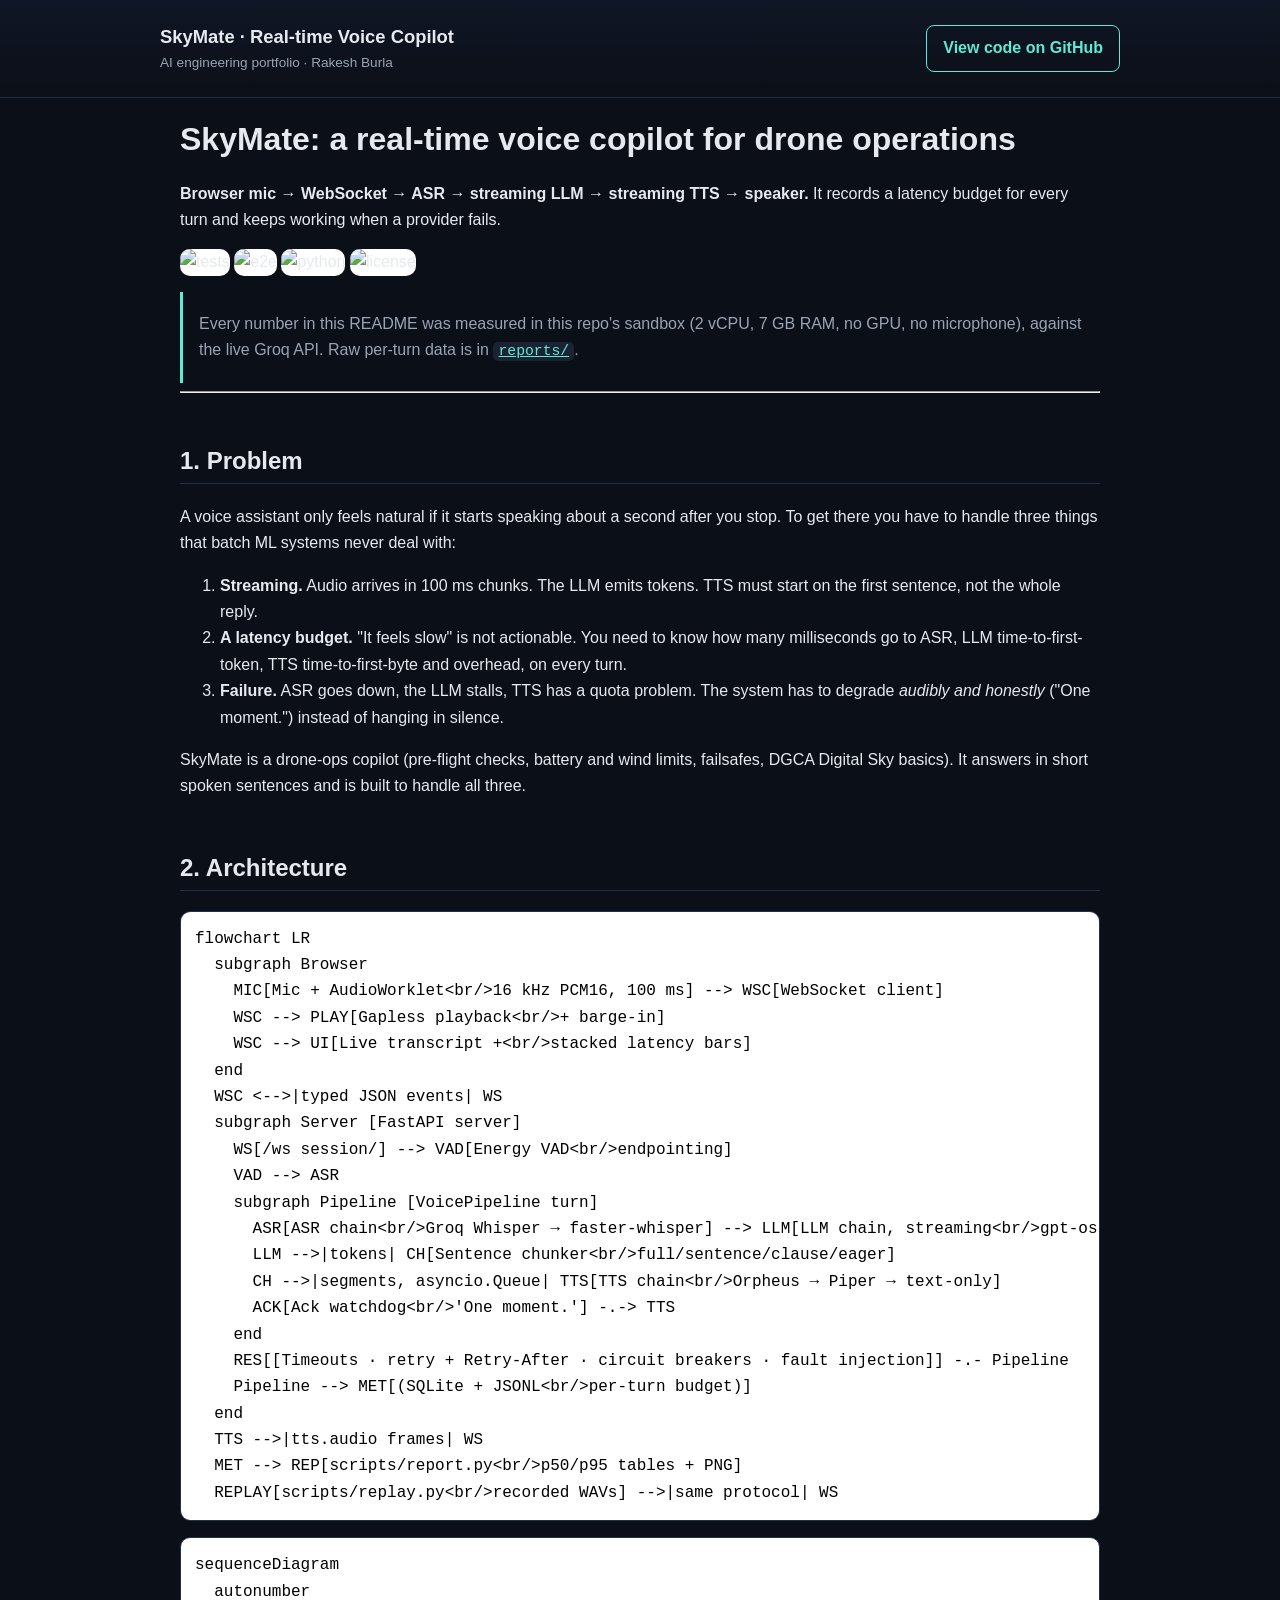
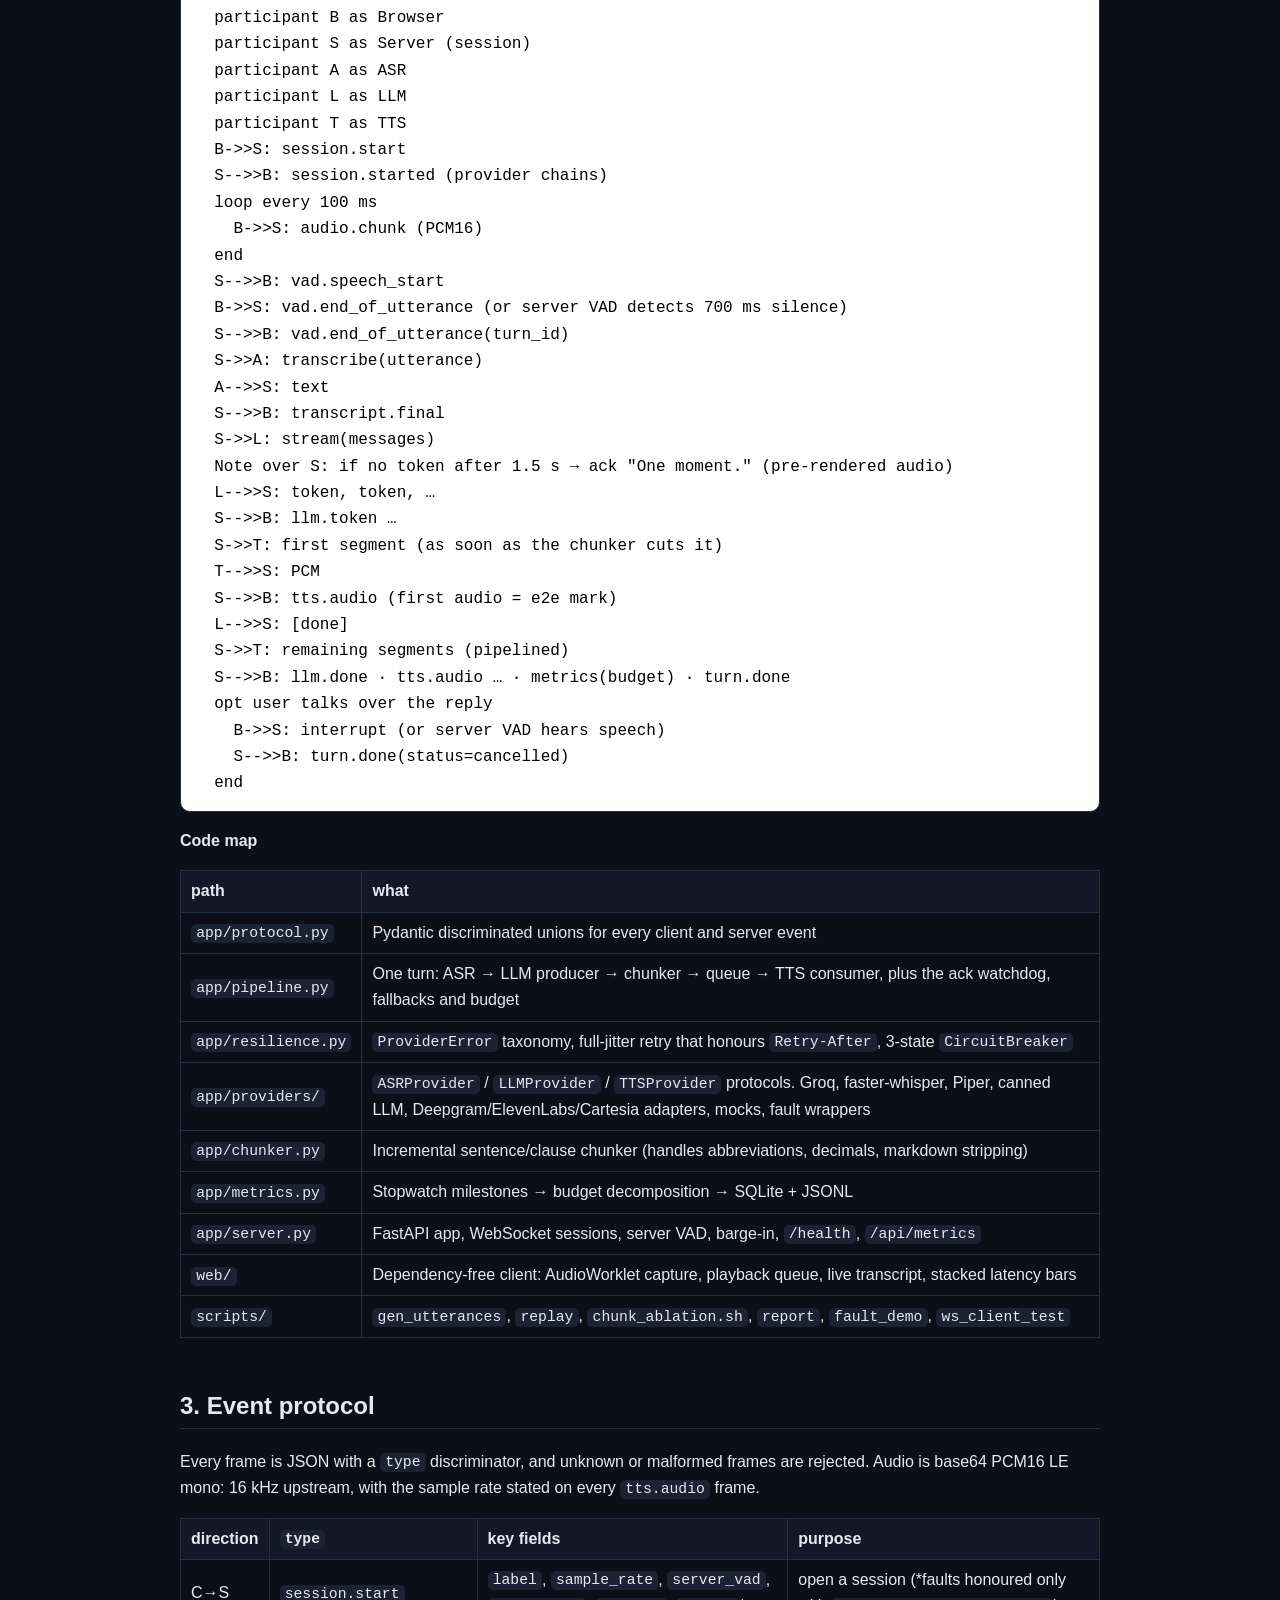
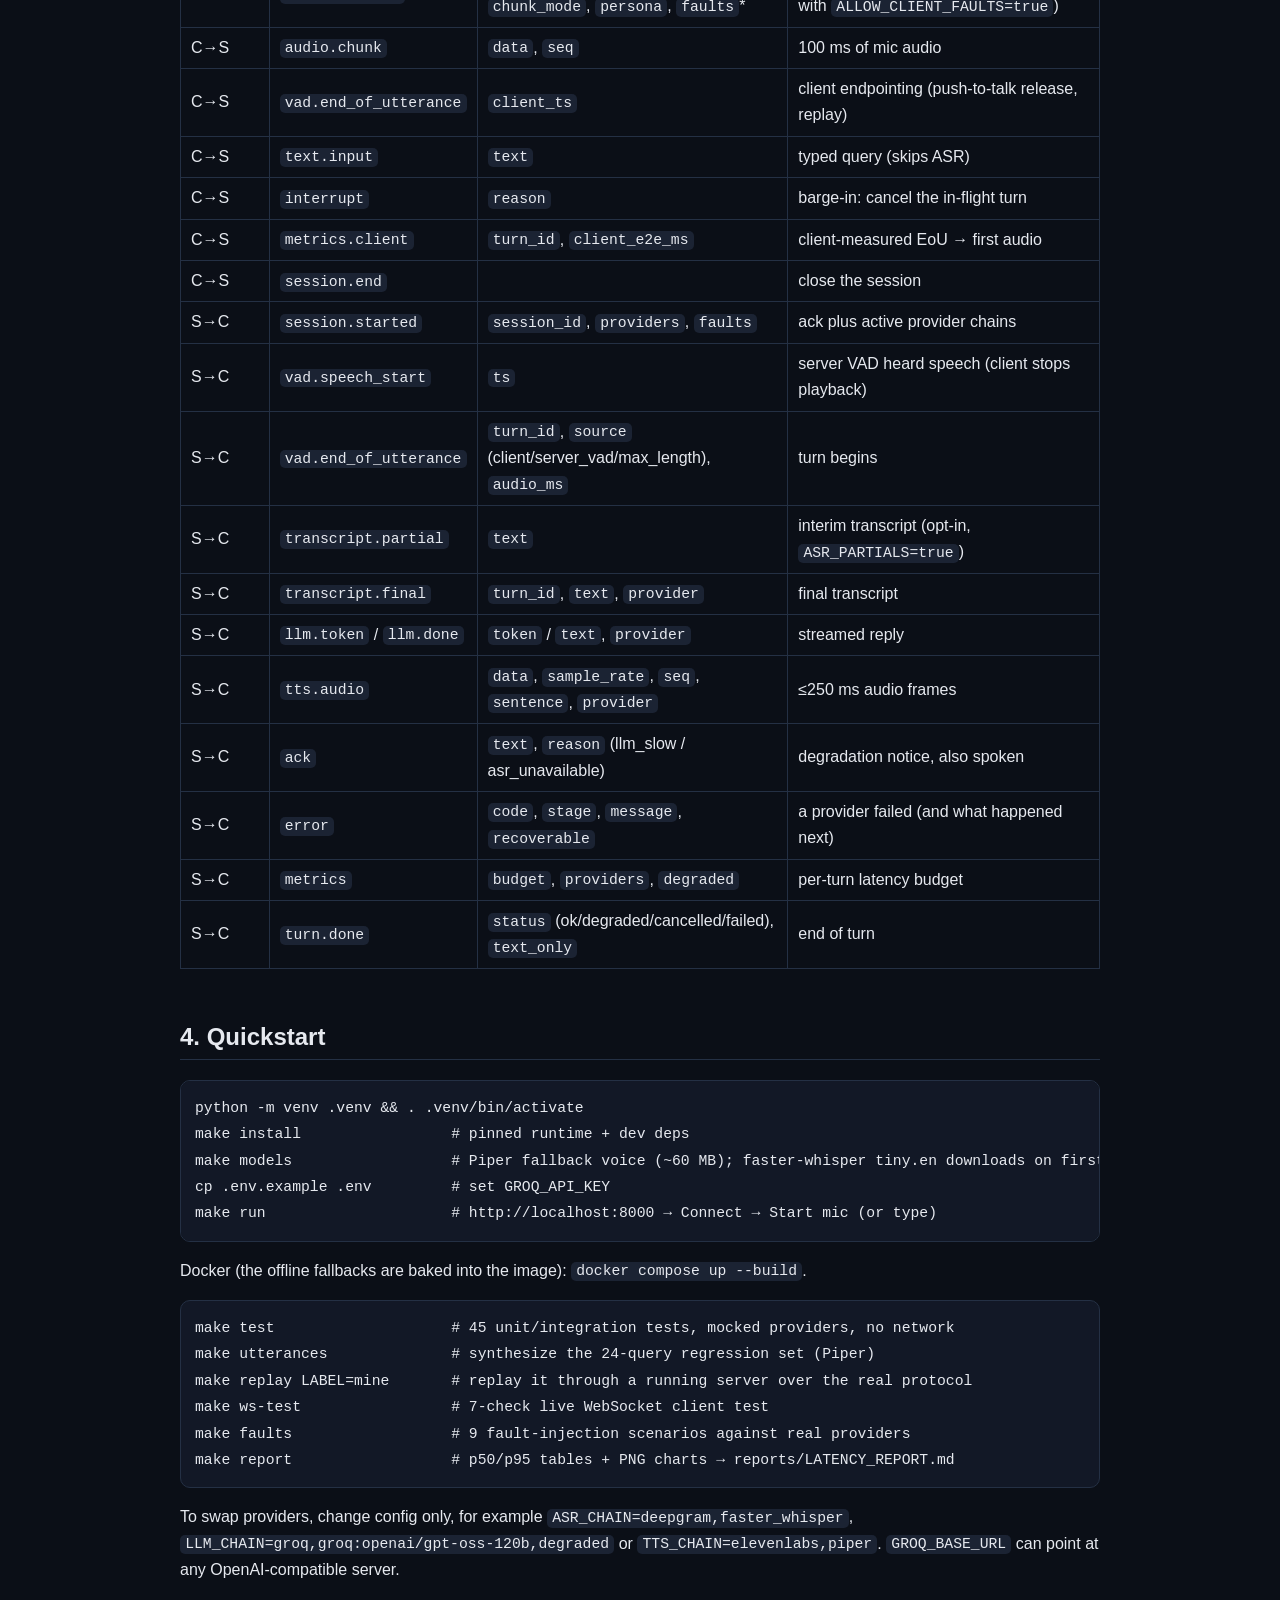
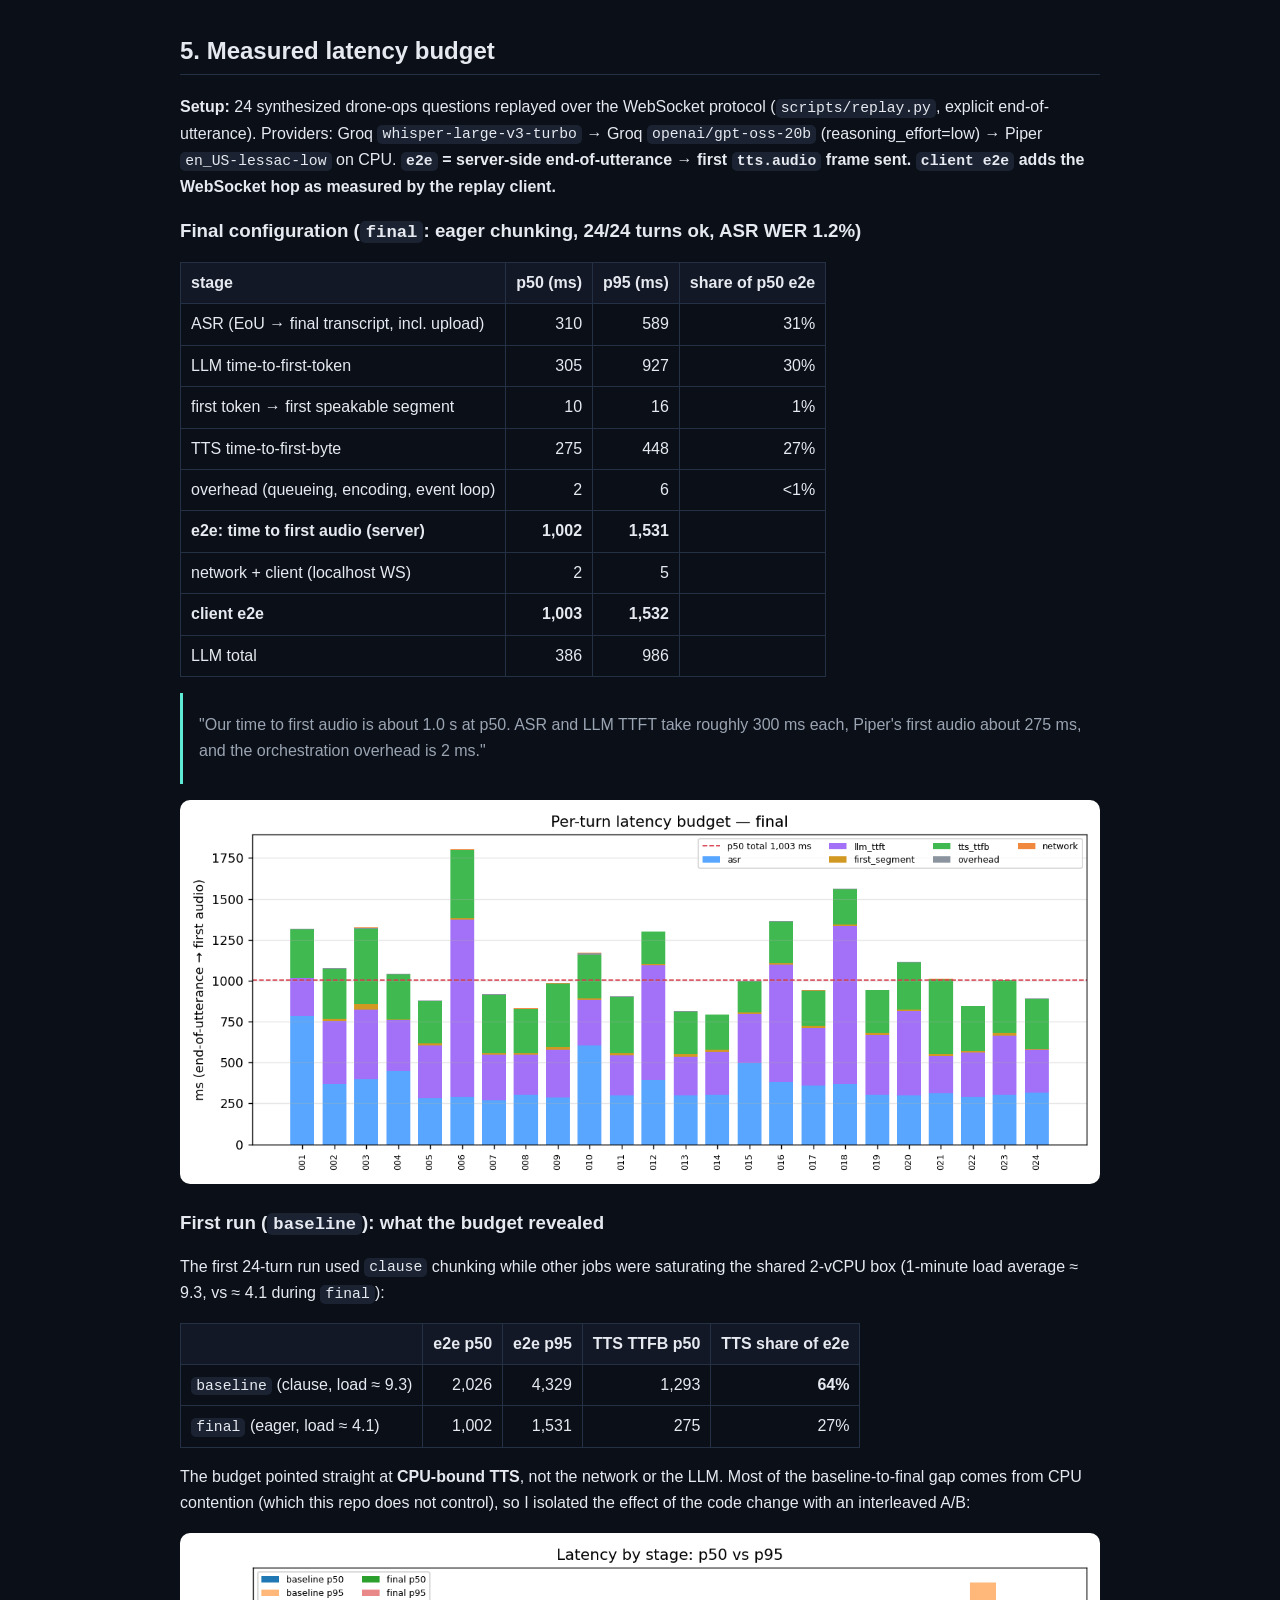
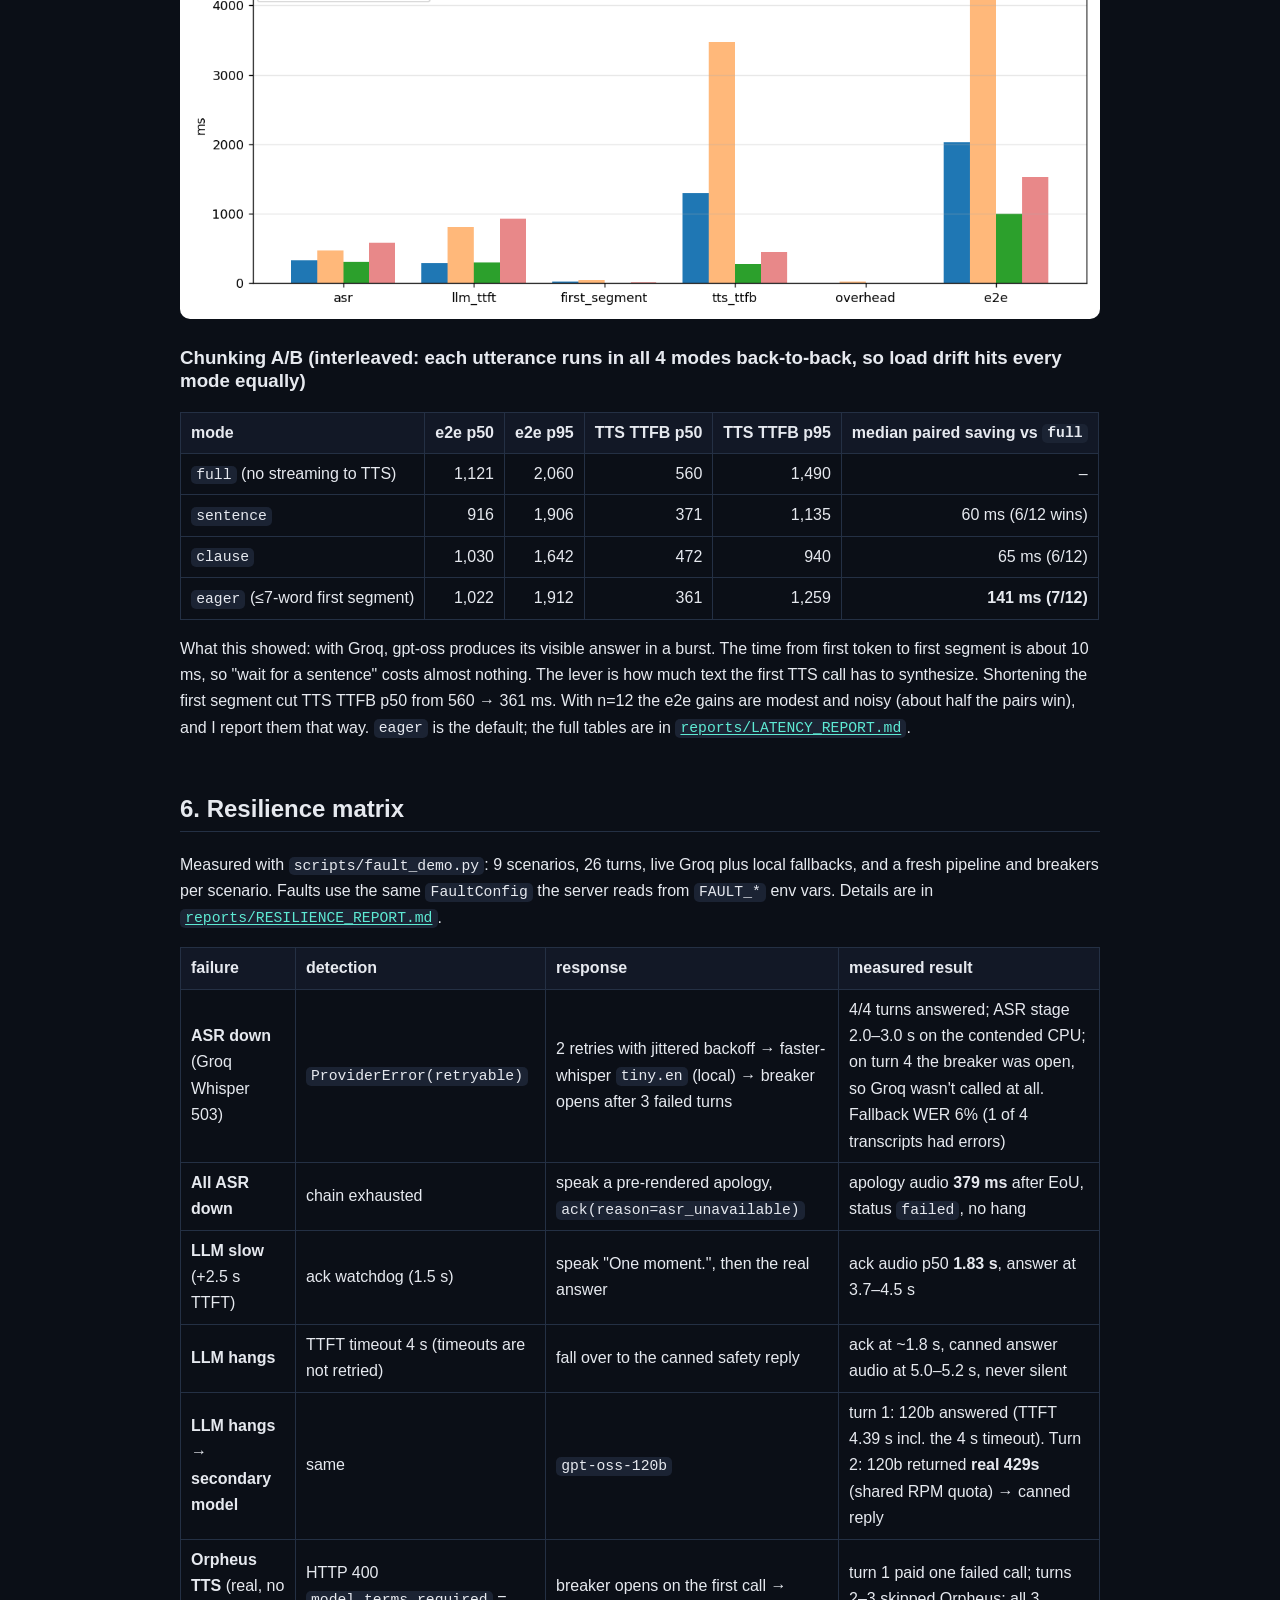
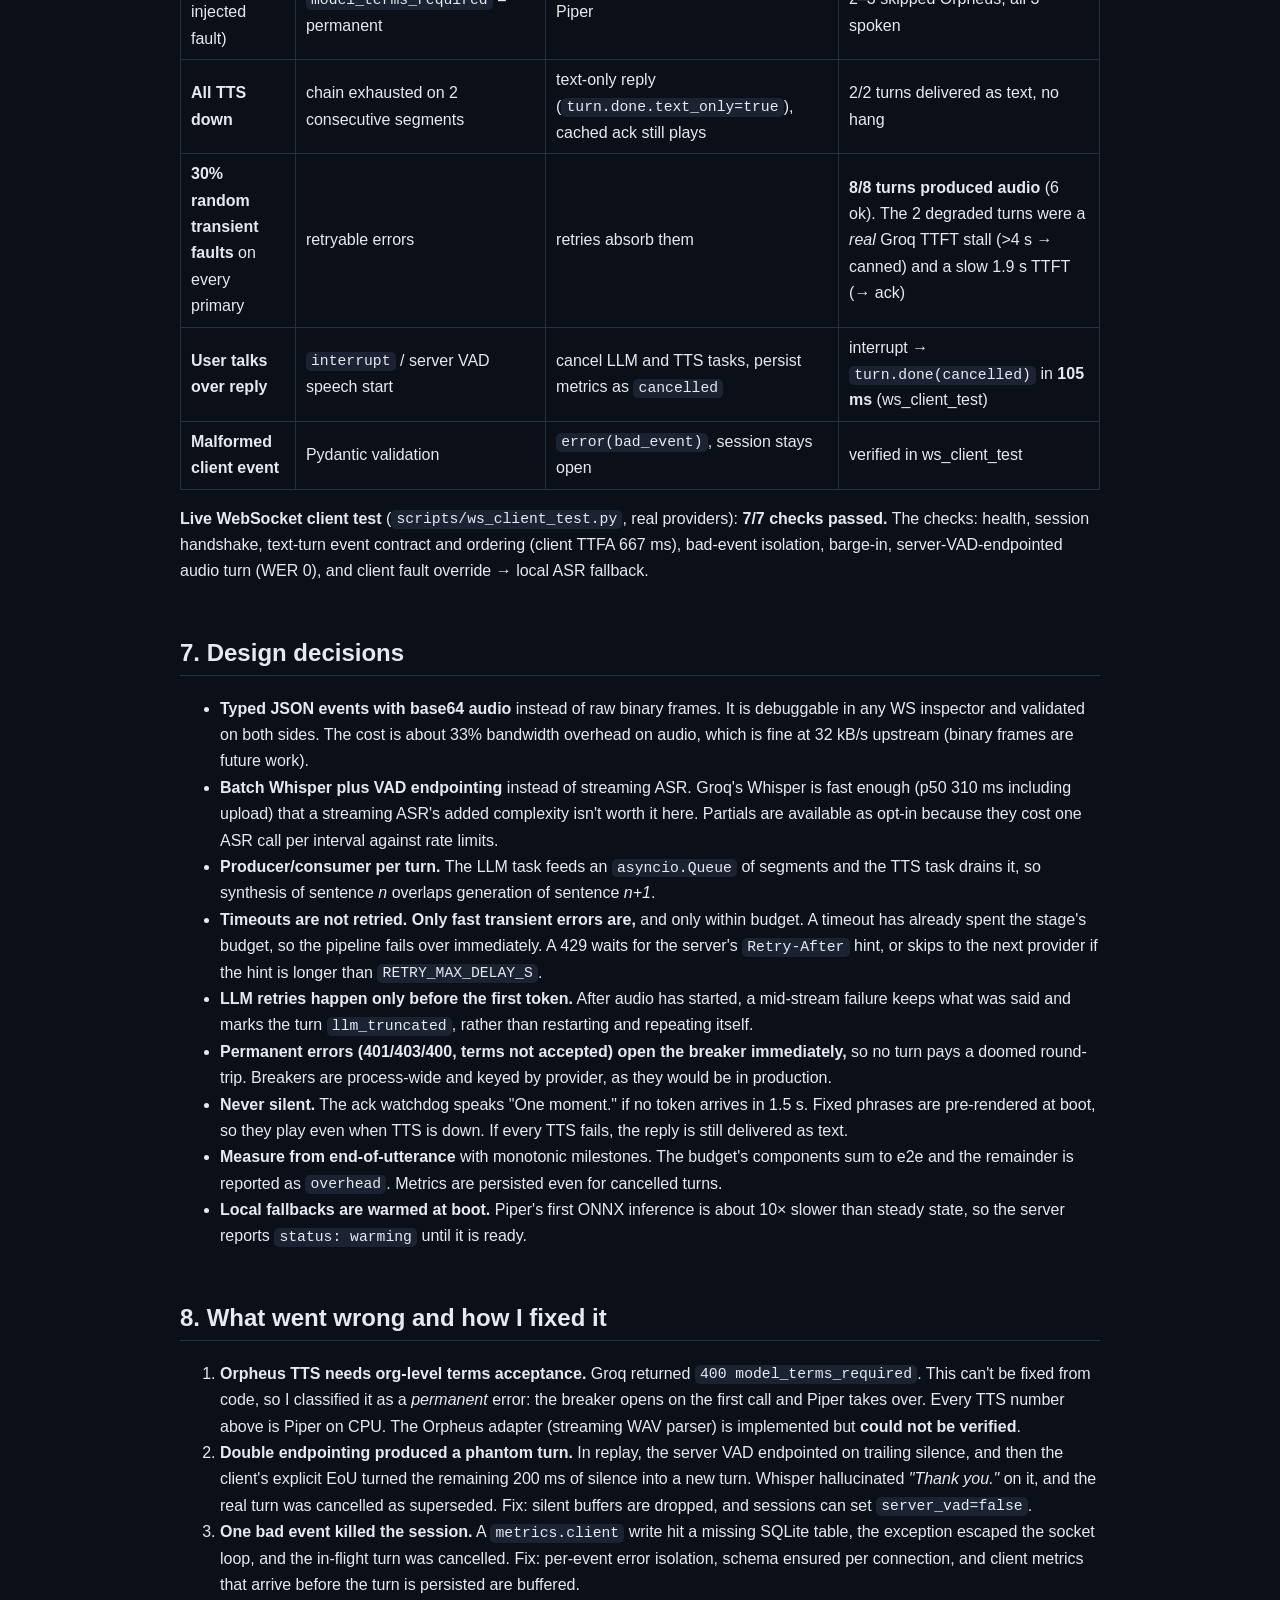
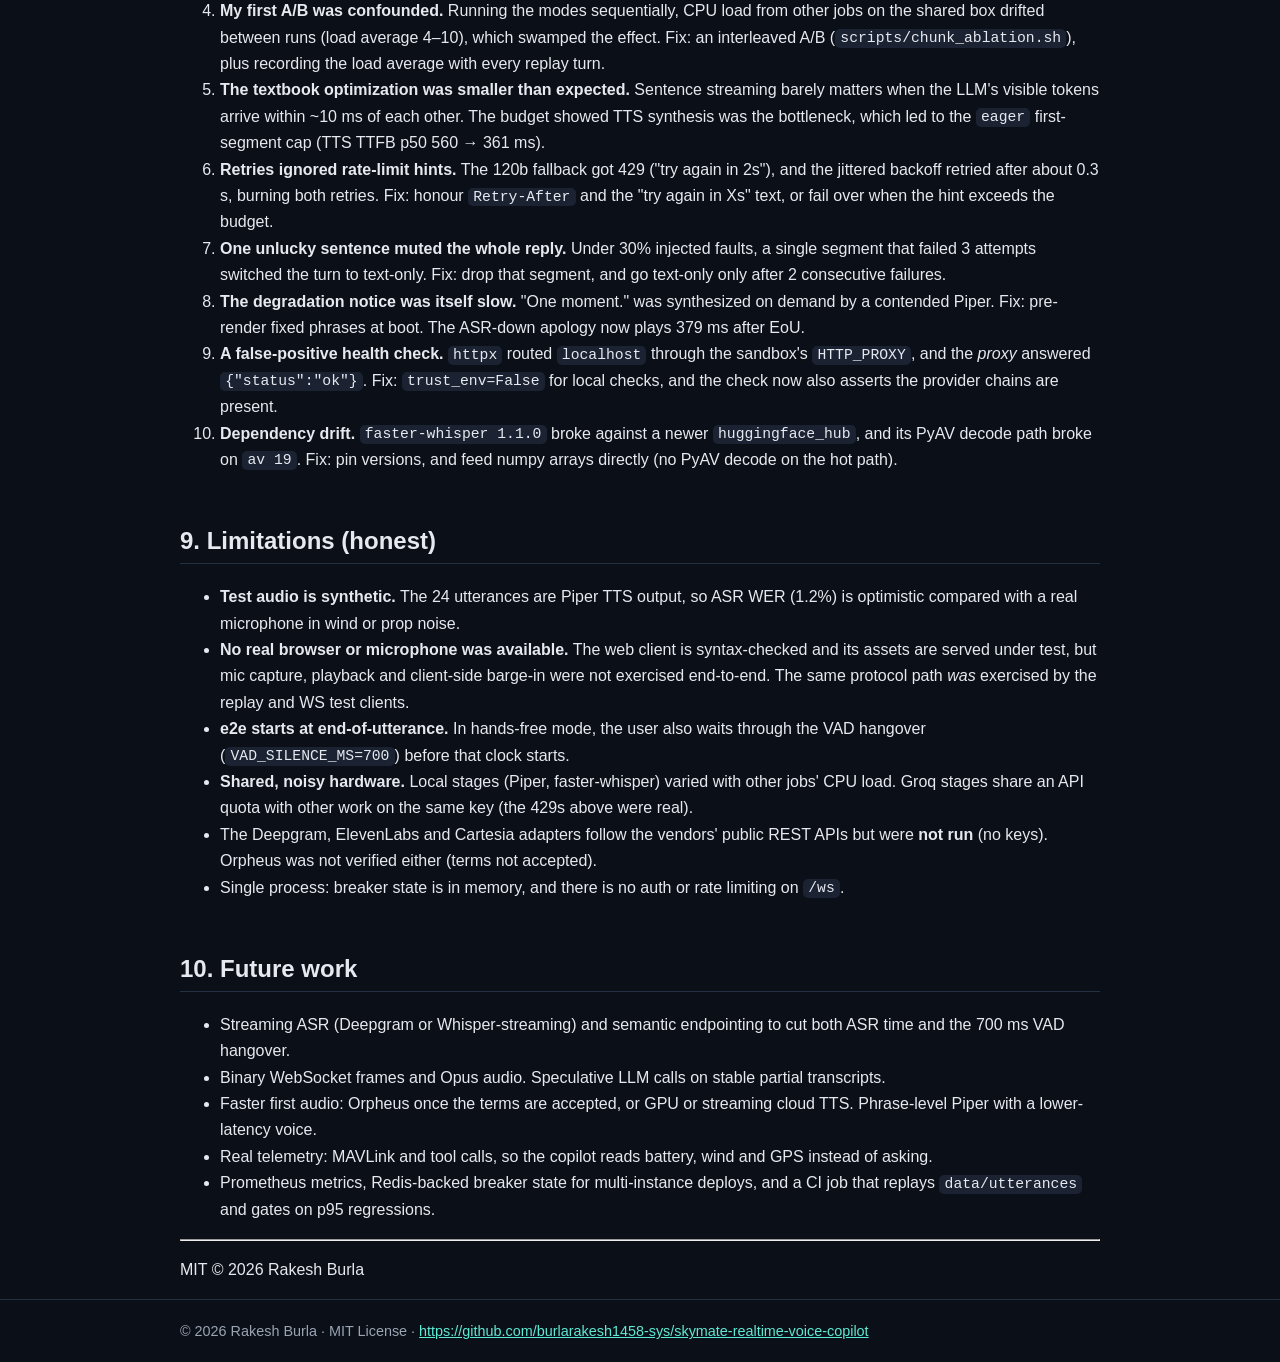
==== index.html @ 214226d9 "Add GitHub Pages project showcase" ====
<!doctype html><html lang="en"><head><meta charset="utf-8">
<meta name="viewport" content="width=device-width,initial-scale=1">
<title>SkyMate · Real-time Voice Copilot · Rakesh Burla</title>
<meta name="description" content="SkyMate · Real-time Voice Copilot — AI engineering portfolio project by Rakesh Burla">
<style>
:root{--bg:#0b0f17;--card:#121826;--fg:#e6e9ef;--mut:#9aa4b2;--acc:#5eead4;--line:#243044}
*{box-sizing:border-box}body{margin:0;background:var(--bg);color:var(--fg);font:16px/1.65 -apple-system,Segoe UI,Inter,Roboto,sans-serif}
header{border-bottom:1px solid var(--line);background:linear-gradient(180deg,#0f1625,#0b0f17)}
.wrap{max-width:960px;margin:0 auto;padding:0 20px}
.top{display:flex;gap:12px;align-items:center;justify-content:space-between;padding:22px 0;flex-wrap:wrap}
.brand{font-weight:700;font-size:1.15rem}.brand small{display:block;color:var(--mut);font-weight:400;font-size:.85rem}
.btn{display:inline-block;padding:9px 16px;border:1px solid var(--acc);color:var(--acc);border-radius:8px;text-decoration:none;font-weight:600}
.btn:hover{background:var(--acc);color:#04201b}
main{padding:28px 0 60px}h1,h2,h3{line-height:1.25}h1{font-size:2rem}h2{margin-top:2.2em;padding-bottom:.3em;border-bottom:1px solid var(--line)}
a{color:var(--acc)}code{background:#1b2333;padding:.1em .35em;border-radius:5px;font-size:.92em}
pre{background:var(--card);border:1px solid var(--line);padding:14px;border-radius:10px;overflow:auto}pre code{background:none;padding:0}
table{border-collapse:collapse;width:100%;display:block;overflow-x:auto;margin:1em 0}th,td{border:1px solid var(--line);padding:7px 10px;text-align:left}th{background:var(--card)}
img{max-width:100%;border-radius:10px;background:#fff}blockquote{border-left:3px solid var(--acc);margin:0;padding:.2em 1em;color:var(--mut)}
pre.mermaid{background:#fff;color:#000}
footer{border-top:1px solid var(--line);color:var(--mut);padding:20px 0;font-size:.9rem}
</style></head><body>
<header><div class="wrap top"><div class="brand">SkyMate · Real-time Voice Copilot<small>AI engineering portfolio · Rakesh Burla</small></div>
<div><a class="btn" href="https://github.com/burlarakesh1458-sys/skymate-realtime-voice-copilot">View code on GitHub</a></div></div></header>
<main class="wrap"><h1 id="skymate-a-real-time-voice-copilot-for-drone-operations">SkyMate:
a real-time voice copilot for drone operations</h1>
<p><strong>Browser mic → WebSocket → ASR → streaming LLM → streaming TTS
→ speaker.</strong> It records a latency budget for every turn and keeps
working when a provider fails.</p>
<p><img
src="https://img.shields.io/badge/pytest-45%20passed-brightgreen"
alt="tests" /> <img
src="https://img.shields.io/badge/p50%20time--to--first--audio-1.0%20s-blue"
alt="e2e" /> <img src="https://img.shields.io/badge/python-3.12-blue"
alt="python" /> <img
src="https://img.shields.io/badge/license-MIT-lightgrey"
alt="license" /></p>
<blockquote>
<p>Every number in this README was measured in this repo's sandbox (2
vCPU, 7 GB RAM, no GPU, no microphone), against the live Groq API. Raw
per-turn data is in <a href="https://github.com/burlarakesh1458-sys/skymate-realtime-voice-copilot/blob/main/reports/"><code>reports/</code></a>.</p>
</blockquote>
<hr />
<h2 id="1-problem">1. Problem</h2>
<p>A voice assistant only feels natural if it starts speaking about a
second after you stop. To get there you have to handle three things that
batch ML systems never deal with:</p>
<ol type="1">
<li><strong>Streaming.</strong> Audio arrives in 100 ms chunks. The LLM
emits tokens. TTS must start on the first sentence, not the whole
reply.</li>
<li><strong>A latency budget.</strong> "It feels slow" is not
actionable. You need to know how many milliseconds go to ASR, LLM
time-to-first-token, TTS time-to-first-byte and overhead, on every
turn.</li>
<li><strong>Failure.</strong> ASR goes down, the LLM stalls, TTS has a
quota problem. The system has to degrade <em>audibly and honestly</em>
("One moment.") instead of hanging in silence.</li>
</ol>
<p>SkyMate is a drone-ops copilot (pre-flight checks, battery and wind
limits, failsafes, DGCA Digital Sky basics). It answers in short spoken
sentences and is built to handle all three.</p>
<h2 id="2-architecture">2. Architecture</h2>
<pre class="mermaid">flowchart LR
  subgraph Browser
    MIC[Mic + AudioWorklet&lt;br/&gt;16 kHz PCM16, 100 ms] --&gt; WSC[WebSocket client]
    WSC --&gt; PLAY[Gapless playback&lt;br/&gt;+ barge-in]
    WSC --&gt; UI[Live transcript +&lt;br/&gt;stacked latency bars]
  end
  WSC &lt;--&gt;|typed JSON events| WS
  subgraph Server [FastAPI server]
    WS[/ws session/] --&gt; VAD[Energy VAD&lt;br/&gt;endpointing]
    VAD --&gt; ASR
    subgraph Pipeline [VoicePipeline turn]
      ASR[ASR chain&lt;br/&gt;Groq Whisper → faster-whisper] --&gt; LLM[LLM chain, streaming&lt;br/&gt;gpt-oss-20b → 120b → canned]
      LLM --&gt;|tokens| CH[Sentence chunker&lt;br/&gt;full/sentence/clause/eager]
      CH --&gt;|segments, asyncio.Queue| TTS[TTS chain&lt;br/&gt;Orpheus → Piper → text-only]
      ACK[Ack watchdog&lt;br/&gt;&#39;One moment.&#39;] -.-&gt; TTS
    end
    RES[[Timeouts · retry + Retry-After · circuit breakers · fault injection]] -.- Pipeline
    Pipeline --&gt; MET[(SQLite + JSONL&lt;br/&gt;per-turn budget)]
  end
  TTS --&gt;|tts.audio frames| WS
  MET --&gt; REP[scripts/report.py&lt;br/&gt;p50/p95 tables + PNG]
  REPLAY[scripts/replay.py&lt;br/&gt;recorded WAVs] --&gt;|same protocol| WS</pre>
<pre class="mermaid">sequenceDiagram
  autonumber
  participant B as Browser
  participant S as Server (session)
  participant A as ASR
  participant L as LLM
  participant T as TTS
  B-&gt;&gt;S: session.start
  S--&gt;&gt;B: session.started (provider chains)
  loop every 100 ms
    B-&gt;&gt;S: audio.chunk (PCM16)
  end
  S--&gt;&gt;B: vad.speech_start
  B-&gt;&gt;S: vad.end_of_utterance (or server VAD detects 700 ms silence)
  S--&gt;&gt;B: vad.end_of_utterance(turn_id)
  S-&gt;&gt;A: transcribe(utterance)
  A--&gt;&gt;S: text
  S--&gt;&gt;B: transcript.final
  S-&gt;&gt;L: stream(messages)
  Note over S: if no token after 1.5 s → ack &quot;One moment.&quot; (pre-rendered audio)
  L--&gt;&gt;S: token, token, …
  S--&gt;&gt;B: llm.token …
  S-&gt;&gt;T: first segment (as soon as the chunker cuts it)
  T--&gt;&gt;S: PCM
  S--&gt;&gt;B: tts.audio (first audio = e2e mark)
  L--&gt;&gt;S: [done]
  S-&gt;&gt;T: remaining segments (pipelined)
  S--&gt;&gt;B: llm.done · tts.audio … · metrics(budget) · turn.done
  opt user talks over the reply
    B-&gt;&gt;S: interrupt (or server VAD hears speech)
    S--&gt;&gt;B: turn.done(status=cancelled)
  end</pre>
<p><strong>Code map</strong></p>
<table>
<thead>
<tr class="header">
<th>path</th>
<th>what</th>
</tr>
</thead>
<tbody>
<tr class="odd">
<td><code>app/protocol.py</code></td>
<td>Pydantic discriminated unions for every client and server event</td>
</tr>
<tr class="even">
<td><code>app/pipeline.py</code></td>
<td>One turn: ASR → LLM producer → chunker → queue → TTS consumer, plus
the ack watchdog, fallbacks and budget</td>
</tr>
<tr class="odd">
<td><code>app/resilience.py</code></td>
<td><code>ProviderError</code> taxonomy, full-jitter retry that honours
<code>Retry-After</code>, 3-state <code>CircuitBreaker</code></td>
</tr>
<tr class="even">
<td><code>app/providers/</code></td>
<td><code>ASRProvider</code> / <code>LLMProvider</code> /
<code>TTSProvider</code> protocols. Groq, faster-whisper, Piper, canned
LLM, Deepgram/ElevenLabs/Cartesia adapters, mocks, fault wrappers</td>
</tr>
<tr class="odd">
<td><code>app/chunker.py</code></td>
<td>Incremental sentence/clause chunker (handles abbreviations,
decimals, markdown stripping)</td>
</tr>
<tr class="even">
<td><code>app/metrics.py</code></td>
<td>Stopwatch milestones → budget decomposition → SQLite + JSONL</td>
</tr>
<tr class="odd">
<td><code>app/server.py</code></td>
<td>FastAPI app, WebSocket sessions, server VAD, barge-in,
<code>/health</code>, <code>/api/metrics</code></td>
</tr>
<tr class="even">
<td><code>web/</code></td>
<td>Dependency-free client: AudioWorklet capture, playback queue, live
transcript, stacked latency bars</td>
</tr>
<tr class="odd">
<td><code>scripts/</code></td>
<td><code>gen_utterances</code>, <code>replay</code>,
<code>chunk_ablation.sh</code>, <code>report</code>,
<code>fault_demo</code>, <code>ws_client_test</code></td>
</tr>
</tbody>
</table>
<h2 id="3-event-protocol">3. Event protocol</h2>
<p>Every frame is JSON with a <code>type</code> discriminator, and
unknown or malformed frames are rejected. Audio is base64 PCM16 LE mono:
16 kHz upstream, with the sample rate stated on every
<code>tts.audio</code> frame.</p>
<table>
<thead>
<tr class="header">
<th>direction</th>
<th><code>type</code></th>
<th>key fields</th>
<th>purpose</th>
</tr>
</thead>
<tbody>
<tr class="odd">
<td>C→S</td>
<td><code>session.start</code></td>
<td><code>label</code>, <code>sample_rate</code>,
<code>server_vad</code>, <code>chunk_mode</code>, <code>persona</code>,
<code>faults</code>*</td>
<td>open a session (*faults honoured only with
<code>ALLOW_CLIENT_FAULTS=true</code>)</td>
</tr>
<tr class="even">
<td>C→S</td>
<td><code>audio.chunk</code></td>
<td><code>data</code>, <code>seq</code></td>
<td>100 ms of mic audio</td>
</tr>
<tr class="odd">
<td>C→S</td>
<td><code>vad.end_of_utterance</code></td>
<td><code>client_ts</code></td>
<td>client endpointing (push-to-talk release, replay)</td>
</tr>
<tr class="even">
<td>C→S</td>
<td><code>text.input</code></td>
<td><code>text</code></td>
<td>typed query (skips ASR)</td>
</tr>
<tr class="odd">
<td>C→S</td>
<td><code>interrupt</code></td>
<td><code>reason</code></td>
<td>barge-in: cancel the in-flight turn</td>
</tr>
<tr class="even">
<td>C→S</td>
<td><code>metrics.client</code></td>
<td><code>turn_id</code>, <code>client_e2e_ms</code></td>
<td>client-measured EoU → first audio</td>
</tr>
<tr class="odd">
<td>C→S</td>
<td><code>session.end</code></td>
<td></td>
<td>close the session</td>
</tr>
<tr class="even">
<td>S→C</td>
<td><code>session.started</code></td>
<td><code>session_id</code>, <code>providers</code>,
<code>faults</code></td>
<td>ack plus active provider chains</td>
</tr>
<tr class="odd">
<td>S→C</td>
<td><code>vad.speech_start</code></td>
<td><code>ts</code></td>
<td>server VAD heard speech (client stops playback)</td>
</tr>
<tr class="even">
<td>S→C</td>
<td><code>vad.end_of_utterance</code></td>
<td><code>turn_id</code>, <code>source</code>
(client/server_vad/max_length), <code>audio_ms</code></td>
<td>turn begins</td>
</tr>
<tr class="odd">
<td>S→C</td>
<td><code>transcript.partial</code></td>
<td><code>text</code></td>
<td>interim transcript (opt-in, <code>ASR_PARTIALS=true</code>)</td>
</tr>
<tr class="even">
<td>S→C</td>
<td><code>transcript.final</code></td>
<td><code>turn_id</code>, <code>text</code>, <code>provider</code></td>
<td>final transcript</td>
</tr>
<tr class="odd">
<td>S→C</td>
<td><code>llm.token</code> / <code>llm.done</code></td>
<td><code>token</code> / <code>text</code>, <code>provider</code></td>
<td>streamed reply</td>
</tr>
<tr class="even">
<td>S→C</td>
<td><code>tts.audio</code></td>
<td><code>data</code>, <code>sample_rate</code>, <code>seq</code>,
<code>sentence</code>, <code>provider</code></td>
<td>≤250 ms audio frames</td>
</tr>
<tr class="odd">
<td>S→C</td>
<td><code>ack</code></td>
<td><code>text</code>, <code>reason</code> (llm_slow /
asr_unavailable)</td>
<td>degradation notice, also spoken</td>
</tr>
<tr class="even">
<td>S→C</td>
<td><code>error</code></td>
<td><code>code</code>, <code>stage</code>, <code>message</code>,
<code>recoverable</code></td>
<td>a provider failed (and what happened next)</td>
</tr>
<tr class="odd">
<td>S→C</td>
<td><code>metrics</code></td>
<td><code>budget</code>, <code>providers</code>,
<code>degraded</code></td>
<td>per-turn latency budget</td>
</tr>
<tr class="even">
<td>S→C</td>
<td><code>turn.done</code></td>
<td><code>status</code> (ok/degraded/cancelled/failed),
<code>text_only</code></td>
<td>end of turn</td>
</tr>
</tbody>
</table>
<h2 id="4-quickstart">4. Quickstart</h2>
<div class="sourceCode" id="cb3"><pre
class="sourceCode bash"><code class="sourceCode bash"><span id="cb3-1"><a href="#cb3-1" aria-hidden="true" tabindex="-1"></a><span class="ex">python</span> <span class="at">-m</span> venv .venv <span class="kw">&amp;&amp;</span> <span class="bu">.</span> .venv/bin/activate</span>
<span id="cb3-2"><a href="#cb3-2" aria-hidden="true" tabindex="-1"></a><span class="fu">make</span> install                 <span class="co"># pinned runtime + dev deps</span></span>
<span id="cb3-3"><a href="#cb3-3" aria-hidden="true" tabindex="-1"></a><span class="fu">make</span> models                  <span class="co"># Piper fallback voice (~60 MB); faster-whisper tiny.en downloads on first use</span></span>
<span id="cb3-4"><a href="#cb3-4" aria-hidden="true" tabindex="-1"></a><span class="fu">cp</span> .env.example .env         <span class="co"># set GROQ_API_KEY</span></span>
<span id="cb3-5"><a href="#cb3-5" aria-hidden="true" tabindex="-1"></a><span class="fu">make</span> run                     <span class="co"># http://localhost:8000 → Connect → Start mic (or type)</span></span></code></pre></div>
<p>Docker (the offline fallbacks are baked into the image):
<code>docker compose up --build</code>.</p>
<div class="sourceCode" id="cb4"><pre
class="sourceCode bash"><code class="sourceCode bash"><span id="cb4-1"><a href="#cb4-1" aria-hidden="true" tabindex="-1"></a><span class="fu">make</span> test                    <span class="co"># 45 unit/integration tests, mocked providers, no network</span></span>
<span id="cb4-2"><a href="#cb4-2" aria-hidden="true" tabindex="-1"></a><span class="fu">make</span> utterances              <span class="co"># synthesize the 24-query regression set (Piper)</span></span>
<span id="cb4-3"><a href="#cb4-3" aria-hidden="true" tabindex="-1"></a><span class="fu">make</span> replay LABEL=mine       <span class="co"># replay it through a running server over the real protocol</span></span>
<span id="cb4-4"><a href="#cb4-4" aria-hidden="true" tabindex="-1"></a><span class="fu">make</span> ws-test                 <span class="co"># 7-check live WebSocket client test</span></span>
<span id="cb4-5"><a href="#cb4-5" aria-hidden="true" tabindex="-1"></a><span class="fu">make</span> faults                  <span class="co"># 9 fault-injection scenarios against real providers</span></span>
<span id="cb4-6"><a href="#cb4-6" aria-hidden="true" tabindex="-1"></a><span class="fu">make</span> report                  <span class="co"># p50/p95 tables + PNG charts → reports/LATENCY_REPORT.md</span></span></code></pre></div>
<p>To swap providers, change config only, for example
<code>ASR_CHAIN=deepgram,faster_whisper</code>,
<code>LLM_CHAIN=groq,groq:openai/gpt-oss-120b,degraded</code> or
<code>TTS_CHAIN=elevenlabs,piper</code>. <code>GROQ_BASE_URL</code> can
point at any OpenAI-compatible server.</p>
<h2 id="5-measured-latency-budget">5. Measured latency budget</h2>
<p><strong>Setup:</strong> 24 synthesized drone-ops questions replayed
over the WebSocket protocol (<code>scripts/replay.py</code>, explicit
end-of-utterance). Providers: Groq <code>whisper-large-v3-turbo</code> →
Groq <code>openai/gpt-oss-20b</code> (reasoning_effort=low) → Piper
<code>en_US-lessac-low</code> on CPU. <strong><code>e2e</code> =
server-side end-of-utterance → first <code>tts.audio</code> frame sent.
<code>client e2e</code> adds the WebSocket hop as measured by the replay
client.</strong></p>
<h3
id="final-configuration-final-eager-chunking-2424-turns-ok-asr-wer-12">Final
configuration (<code>final</code>: eager chunking, 24/24 turns ok, ASR
WER 1.2%)</h3>
<table>
<thead>
<tr class="header">
<th>stage</th>
<th style="text-align: right;">p50 (ms)</th>
<th style="text-align: right;">p95 (ms)</th>
<th style="text-align: right;">share of p50 e2e</th>
</tr>
</thead>
<tbody>
<tr class="odd">
<td>ASR (EoU → final transcript, incl. upload)</td>
<td style="text-align: right;">310</td>
<td style="text-align: right;">589</td>
<td style="text-align: right;">31%</td>
</tr>
<tr class="even">
<td>LLM time-to-first-token</td>
<td style="text-align: right;">305</td>
<td style="text-align: right;">927</td>
<td style="text-align: right;">30%</td>
</tr>
<tr class="odd">
<td>first token → first speakable segment</td>
<td style="text-align: right;">10</td>
<td style="text-align: right;">16</td>
<td style="text-align: right;">1%</td>
</tr>
<tr class="even">
<td>TTS time-to-first-byte</td>
<td style="text-align: right;">275</td>
<td style="text-align: right;">448</td>
<td style="text-align: right;">27%</td>
</tr>
<tr class="odd">
<td>overhead (queueing, encoding, event loop)</td>
<td style="text-align: right;">2</td>
<td style="text-align: right;">6</td>
<td style="text-align: right;">&lt;1%</td>
</tr>
<tr class="even">
<td><strong>e2e: time to first audio (server)</strong></td>
<td style="text-align: right;"><strong>1,002</strong></td>
<td style="text-align: right;"><strong>1,531</strong></td>
<td style="text-align: right;"></td>
</tr>
<tr class="odd">
<td>network + client (localhost WS)</td>
<td style="text-align: right;">2</td>
<td style="text-align: right;">5</td>
<td style="text-align: right;"></td>
</tr>
<tr class="even">
<td><strong>client e2e</strong></td>
<td style="text-align: right;"><strong>1,003</strong></td>
<td style="text-align: right;"><strong>1,532</strong></td>
<td style="text-align: right;"></td>
</tr>
<tr class="odd">
<td>LLM total</td>
<td style="text-align: right;">386</td>
<td style="text-align: right;">986</td>
<td style="text-align: right;"></td>
</tr>
</tbody>
</table>
<blockquote>
<p>"Our time to first audio is about 1.0 s at p50. ASR and LLM TTFT take
roughly 300 ms each, Piper's first audio about 275 ms, and the
orchestration overhead is 2 ms."</p>
</blockquote>
<p><img src="reports/latency_stacked_final.png"
alt="per-turn budget" /></p>
<h3 id="first-run-baseline-what-the-budget-revealed">First run
(<code>baseline</code>): what the budget revealed</h3>
<p>The first 24-turn run used <code>clause</code> chunking while other
jobs were saturating the shared 2-vCPU box (1-minute load average ≈ 9.3,
vs ≈ 4.1 during <code>final</code>):</p>
<table>
<thead>
<tr class="header">
<th></th>
<th style="text-align: right;">e2e p50</th>
<th style="text-align: right;">e2e p95</th>
<th style="text-align: right;">TTS TTFB p50</th>
<th style="text-align: right;">TTS share of e2e</th>
</tr>
</thead>
<tbody>
<tr class="odd">
<td><code>baseline</code> (clause, load ≈ 9.3)</td>
<td style="text-align: right;">2,026</td>
<td style="text-align: right;">4,329</td>
<td style="text-align: right;">1,293</td>
<td style="text-align: right;"><strong>64%</strong></td>
</tr>
<tr class="even">
<td><code>final</code> (eager, load ≈ 4.1)</td>
<td style="text-align: right;">1,002</td>
<td style="text-align: right;">1,531</td>
<td style="text-align: right;">275</td>
<td style="text-align: right;">27%</td>
</tr>
</tbody>
</table>
<p>The budget pointed straight at <strong>CPU-bound TTS</strong>, not
the network or the LLM. Most of the baseline-to-final gap comes from CPU
contention (which this repo does not control), so I isolated the effect
of the code change with an interleaved A/B:</p>
<p><img src="reports/latency_p50_p95.png" alt="p50 vs p95" /></p>
<h3
id="chunking-ab-interleaved-each-utterance-runs-in-all-4-modes-back-to-back-so-load-drift-hits-every-mode-equally">Chunking
A/B (interleaved: each utterance runs in all 4 modes back-to-back, so
load drift hits every mode equally)</h3>
<table>
<thead>
<tr class="header">
<th>mode</th>
<th style="text-align: right;">e2e p50</th>
<th style="text-align: right;">e2e p95</th>
<th style="text-align: right;">TTS TTFB p50</th>
<th style="text-align: right;">TTS TTFB p95</th>
<th style="text-align: right;">median paired saving vs
<code>full</code></th>
</tr>
</thead>
<tbody>
<tr class="odd">
<td><code>full</code> (no streaming to TTS)</td>
<td style="text-align: right;">1,121</td>
<td style="text-align: right;">2,060</td>
<td style="text-align: right;">560</td>
<td style="text-align: right;">1,490</td>
<td style="text-align: right;">–</td>
</tr>
<tr class="even">
<td><code>sentence</code></td>
<td style="text-align: right;">916</td>
<td style="text-align: right;">1,906</td>
<td style="text-align: right;">371</td>
<td style="text-align: right;">1,135</td>
<td style="text-align: right;">60 ms (6/12 wins)</td>
</tr>
<tr class="odd">
<td><code>clause</code></td>
<td style="text-align: right;">1,030</td>
<td style="text-align: right;">1,642</td>
<td style="text-align: right;">472</td>
<td style="text-align: right;">940</td>
<td style="text-align: right;">65 ms (6/12)</td>
</tr>
<tr class="even">
<td><code>eager</code> (≤7-word first segment)</td>
<td style="text-align: right;">1,022</td>
<td style="text-align: right;">1,912</td>
<td style="text-align: right;">361</td>
<td style="text-align: right;">1,259</td>
<td style="text-align: right;"><strong>141 ms (7/12)</strong></td>
</tr>
</tbody>
</table>
<p>What this showed: with Groq, gpt-oss produces its visible answer in a
burst. The time from first token to first segment is about 10 ms, so
"wait for a sentence" costs almost nothing. The lever is how much text
the first TTS call has to synthesize. Shortening the first segment cut
TTS TTFB p50 from 560 → 361 ms. With n=12 the e2e gains are modest and
noisy (about half the pairs win), and I report them that way.
<code>eager</code> is the default; the full tables are in <a
href="https://github.com/burlarakesh1458-sys/skymate-realtime-voice-copilot/blob/main/reports/LATENCY_REPORT.md"><code>reports/LATENCY_REPORT.md</code></a>.</p>
<h2 id="6-resilience-matrix">6. Resilience matrix</h2>
<p>Measured with <code>scripts/fault_demo.py</code>: 9 scenarios, 26
turns, live Groq plus local fallbacks, and a fresh pipeline and breakers
per scenario. Faults use the same <code>FaultConfig</code> the server
reads from <code>FAULT_*</code> env vars. Details are in <a
href="https://github.com/burlarakesh1458-sys/skymate-realtime-voice-copilot/blob/main/reports/RESILIENCE_REPORT.md"><code>reports/RESILIENCE_REPORT.md</code></a>.</p>
<table>
<thead>
<tr class="header">
<th>failure</th>
<th>detection</th>
<th>response</th>
<th>measured result</th>
</tr>
</thead>
<tbody>
<tr class="odd">
<td><strong>ASR down</strong> (Groq Whisper 503)</td>
<td><code>ProviderError(retryable)</code></td>
<td>2 retries with jittered backoff → faster-whisper
<code>tiny.en</code> (local) → breaker opens after 3 failed turns</td>
<td>4/4 turns answered; ASR stage 2.0–3.0 s on the contended CPU; on
turn 4 the breaker was open, so Groq wasn't called at all. Fallback WER
6% (1 of 4 transcripts had errors)</td>
</tr>
<tr class="even">
<td><strong>All ASR down</strong></td>
<td>chain exhausted</td>
<td>speak a pre-rendered apology,
<code>ack(reason=asr_unavailable)</code></td>
<td>apology audio <strong>379 ms</strong> after EoU, status
<code>failed</code>, no hang</td>
</tr>
<tr class="odd">
<td><strong>LLM slow</strong> (+2.5 s TTFT)</td>
<td>ack watchdog (1.5 s)</td>
<td>speak "One moment.", then the real answer</td>
<td>ack audio p50 <strong>1.83 s</strong>, answer at 3.7–4.5 s</td>
</tr>
<tr class="even">
<td><strong>LLM hangs</strong></td>
<td>TTFT timeout 4 s (timeouts are not retried)</td>
<td>fall over to the canned safety reply</td>
<td>ack at ~1.8 s, canned answer audio at 5.0–5.2 s, never silent</td>
</tr>
<tr class="odd">
<td><strong>LLM hangs → secondary model</strong></td>
<td>same</td>
<td><code>gpt-oss-120b</code></td>
<td>turn 1: 120b answered (TTFT 4.39 s incl. the 4 s timeout). Turn 2:
120b returned <strong>real 429s</strong> (shared RPM quota) → canned
reply</td>
</tr>
<tr class="even">
<td><strong>Orpheus TTS</strong> (real, no injected fault)</td>
<td>HTTP 400 <code>model_terms_required</code> = permanent</td>
<td>breaker opens on the first call → Piper</td>
<td>turn 1 paid one failed call; turns 2–3 skipped Orpheus; all 3
spoken</td>
</tr>
<tr class="odd">
<td><strong>All TTS down</strong></td>
<td>chain exhausted on 2 consecutive segments</td>
<td>text-only reply (<code>turn.done.text_only=true</code>), cached ack
still plays</td>
<td>2/2 turns delivered as text, no hang</td>
</tr>
<tr class="even">
<td><strong>30% random transient faults</strong> on every primary</td>
<td>retryable errors</td>
<td>retries absorb them</td>
<td><strong>8/8 turns produced audio</strong> (6 ok). The 2 degraded
turns were a <em>real</em> Groq TTFT stall (&gt;4 s → canned) and a slow
1.9 s TTFT (→ ack)</td>
</tr>
<tr class="odd">
<td><strong>User talks over reply</strong></td>
<td><code>interrupt</code> / server VAD speech start</td>
<td>cancel LLM and TTS tasks, persist metrics as
<code>cancelled</code></td>
<td>interrupt → <code>turn.done(cancelled)</code> in <strong>105
ms</strong> (ws_client_test)</td>
</tr>
<tr class="even">
<td><strong>Malformed client event</strong></td>
<td>Pydantic validation</td>
<td><code>error(bad_event)</code>, session stays open</td>
<td>verified in ws_client_test</td>
</tr>
</tbody>
</table>
<p><strong>Live WebSocket client test</strong>
(<code>scripts/ws_client_test.py</code>, real providers): <strong>7/7
checks passed.</strong> The checks: health, session handshake, text-turn
event contract and ordering (client TTFA 667 ms), bad-event isolation,
barge-in, server-VAD-endpointed audio turn (WER 0), and client fault
override → local ASR fallback.</p>
<h2 id="7-design-decisions">7. Design decisions</h2>
<ul>
<li><strong>Typed JSON events with base64 audio</strong> instead of raw
binary frames. It is debuggable in any WS inspector and validated on
both sides. The cost is about 33% bandwidth overhead on audio, which is
fine at 32 kB/s upstream (binary frames are future work).</li>
<li><strong>Batch Whisper plus VAD endpointing</strong> instead of
streaming ASR. Groq's Whisper is fast enough (p50 310 ms including
upload) that a streaming ASR's added complexity isn't worth it here.
Partials are available as opt-in because they cost one ASR call per
interval against rate limits.</li>
<li><strong>Producer/consumer per turn.</strong> The LLM task feeds an
<code>asyncio.Queue</code> of segments and the TTS task drains it, so
synthesis of sentence <em>n</em> overlaps generation of sentence
<em>n+1</em>.</li>
<li><strong>Timeouts are not retried. Only fast transient errors
are,</strong> and only within budget. A timeout has already spent the
stage's budget, so the pipeline fails over immediately. A 429 waits for
the server's <code>Retry-After</code> hint, or skips to the next
provider if the hint is longer than <code>RETRY_MAX_DELAY_S</code>.</li>
<li><strong>LLM retries happen only before the first token.</strong>
After audio has started, a mid-stream failure keeps what was said and
marks the turn <code>llm_truncated</code>, rather than restarting and
repeating itself.</li>
<li><strong>Permanent errors (401/403/400, terms not accepted) open the
breaker immediately,</strong> so no turn pays a doomed round-trip.
Breakers are process-wide and keyed by provider, as they would be in
production.</li>
<li><strong>Never silent.</strong> The ack watchdog speaks "One moment."
if no token arrives in 1.5 s. Fixed phrases are pre-rendered at boot, so
they play even when TTS is down. If every TTS fails, the reply is still
delivered as text.</li>
<li><strong>Measure from end-of-utterance</strong> with monotonic
milestones. The budget's components sum to e2e and the remainder is
reported as <code>overhead</code>. Metrics are persisted even for
cancelled turns.</li>
<li><strong>Local fallbacks are warmed at boot.</strong> Piper's first
ONNX inference is about 10× slower than steady state, so the server
reports <code>status: warming</code> until it is ready.</li>
</ul>
<h2 id="8-what-went-wrong-and-how-i-fixed-it">8. What went wrong and how
I fixed it</h2>
<ol type="1">
<li><strong>Orpheus TTS needs org-level terms acceptance.</strong> Groq
returned <code>400 model_terms_required</code>. This can't be fixed from
code, so I classified it as a <em>permanent</em> error: the breaker
opens on the first call and Piper takes over. Every TTS number above is
Piper on CPU. The Orpheus adapter (streaming WAV parser) is implemented
but <strong>could not be verified</strong>.</li>
<li><strong>Double endpointing produced a phantom turn.</strong> In
replay, the server VAD endpointed on trailing silence, and then the
client's explicit EoU turned the remaining 200 ms of silence into a new
turn. Whisper hallucinated <em>"Thank you."</em> on it, and the real
turn was cancelled as superseded. Fix: silent buffers are dropped, and
sessions can set <code>server_vad=false</code>.</li>
<li><strong>One bad event killed the session.</strong> A
<code>metrics.client</code> write hit a missing SQLite table, the
exception escaped the socket loop, and the in-flight turn was cancelled.
Fix: per-event error isolation, schema ensured per connection, and
client metrics that arrive before the turn is persisted are
buffered.</li>
<li><strong>My first A/B was confounded.</strong> Running the modes
sequentially, CPU load from other jobs on the shared box drifted between
runs (load average 4–10), which swamped the effect. Fix: an interleaved
A/B (<code>scripts/chunk_ablation.sh</code>), plus recording the load
average with every replay turn.</li>
<li><strong>The textbook optimization was smaller than
expected.</strong> Sentence streaming barely matters when the LLM's
visible tokens arrive within ~10 ms of each other. The budget showed TTS
synthesis was the bottleneck, which led to the <code>eager</code>
first-segment cap (TTS TTFB p50 560 → 361 ms).</li>
<li><strong>Retries ignored rate-limit hints.</strong> The 120b fallback
got 429 ("try again in 2s"), and the jittered backoff retried after
about 0.3 s, burning both retries. Fix: honour <code>Retry-After</code>
and the "try again in Xs" text, or fail over when the hint exceeds the
budget.</li>
<li><strong>One unlucky sentence muted the whole reply.</strong> Under
30% injected faults, a single segment that failed 3 attempts switched
the turn to text-only. Fix: drop that segment, and go text-only only
after 2 consecutive failures.</li>
<li><strong>The degradation notice was itself slow.</strong> "One
moment." was synthesized on demand by a contended Piper. Fix: pre-render
fixed phrases at boot. The ASR-down apology now plays 379 ms after
EoU.</li>
<li><strong>A false-positive health check.</strong> <code>httpx</code>
routed <code>localhost</code> through the sandbox's
<code>HTTP_PROXY</code>, and the <em>proxy</em> answered
<code>{"status":"ok"}</code>. Fix: <code>trust_env=False</code> for
local checks, and the check now also asserts the provider chains are
present.</li>
<li><strong>Dependency drift.</strong> <code>faster-whisper 1.1.0</code>
broke against a newer <code>huggingface_hub</code>, and its PyAV decode
path broke on <code>av 19</code>. Fix: pin versions, and feed numpy
arrays directly (no PyAV decode on the hot path).</li>
</ol>
<h2 id="9-limitations-honest">9. Limitations (honest)</h2>
<ul>
<li><strong>Test audio is synthetic.</strong> The 24 utterances are
Piper TTS output, so ASR WER (1.2%) is optimistic compared with a real
microphone in wind or prop noise.</li>
<li><strong>No real browser or microphone was available.</strong> The
web client is syntax-checked and its assets are served under test, but
mic capture, playback and client-side barge-in were not exercised
end-to-end. The same protocol path <em>was</em> exercised by the replay
and WS test clients.</li>
<li><strong>e2e starts at end-of-utterance.</strong> In hands-free mode,
the user also waits through the VAD hangover
(<code>VAD_SILENCE_MS=700</code>) before that clock starts.</li>
<li><strong>Shared, noisy hardware.</strong> Local stages (Piper,
faster-whisper) varied with other jobs' CPU load. Groq stages share an
API quota with other work on the same key (the 429s above were
real).</li>
<li>The Deepgram, ElevenLabs and Cartesia adapters follow the vendors'
public REST APIs but were <strong>not run</strong> (no keys). Orpheus
was not verified either (terms not accepted).</li>
<li>Single process: breaker state is in memory, and there is no auth or
rate limiting on <code>/ws</code>.</li>
</ul>
<h2 id="10-future-work">10. Future work</h2>
<ul>
<li>Streaming ASR (Deepgram or Whisper-streaming) and semantic
endpointing to cut both ASR time and the 700 ms VAD hangover.</li>
<li>Binary WebSocket frames and Opus audio. Speculative LLM calls on
stable partial transcripts.</li>
<li>Faster first audio: Orpheus once the terms are accepted, or GPU or
streaming cloud TTS. Phrase-level Piper with a lower-latency voice.</li>
<li>Real telemetry: MAVLink and tool calls, so the copilot reads
battery, wind and GPS instead of asking.</li>
<li>Prometheus metrics, Redis-backed breaker state for multi-instance
deploys, and a CI job that replays <code>data/utterances</code> and
gates on p95 regressions.</li>
</ul>
<hr />
<p>MIT © 2026 Rakesh Burla</p>
</main>
<footer><div class="wrap">© 2026 Rakesh Burla · MIT License · <a href="https://github.com/burlarakesh1458-sys/skymate-realtime-voice-copilot">https://github.com/burlarakesh1458-sys/skymate-realtime-voice-copilot</a></div></footer>
<script type="module">import mermaid from "https://cdn.jsdelivr.net/npm/mermaid@11/dist/mermaid.esm.min.mjs";mermaid.initialize({startOnLoad:true,theme:"default"});</script>
</body></html>
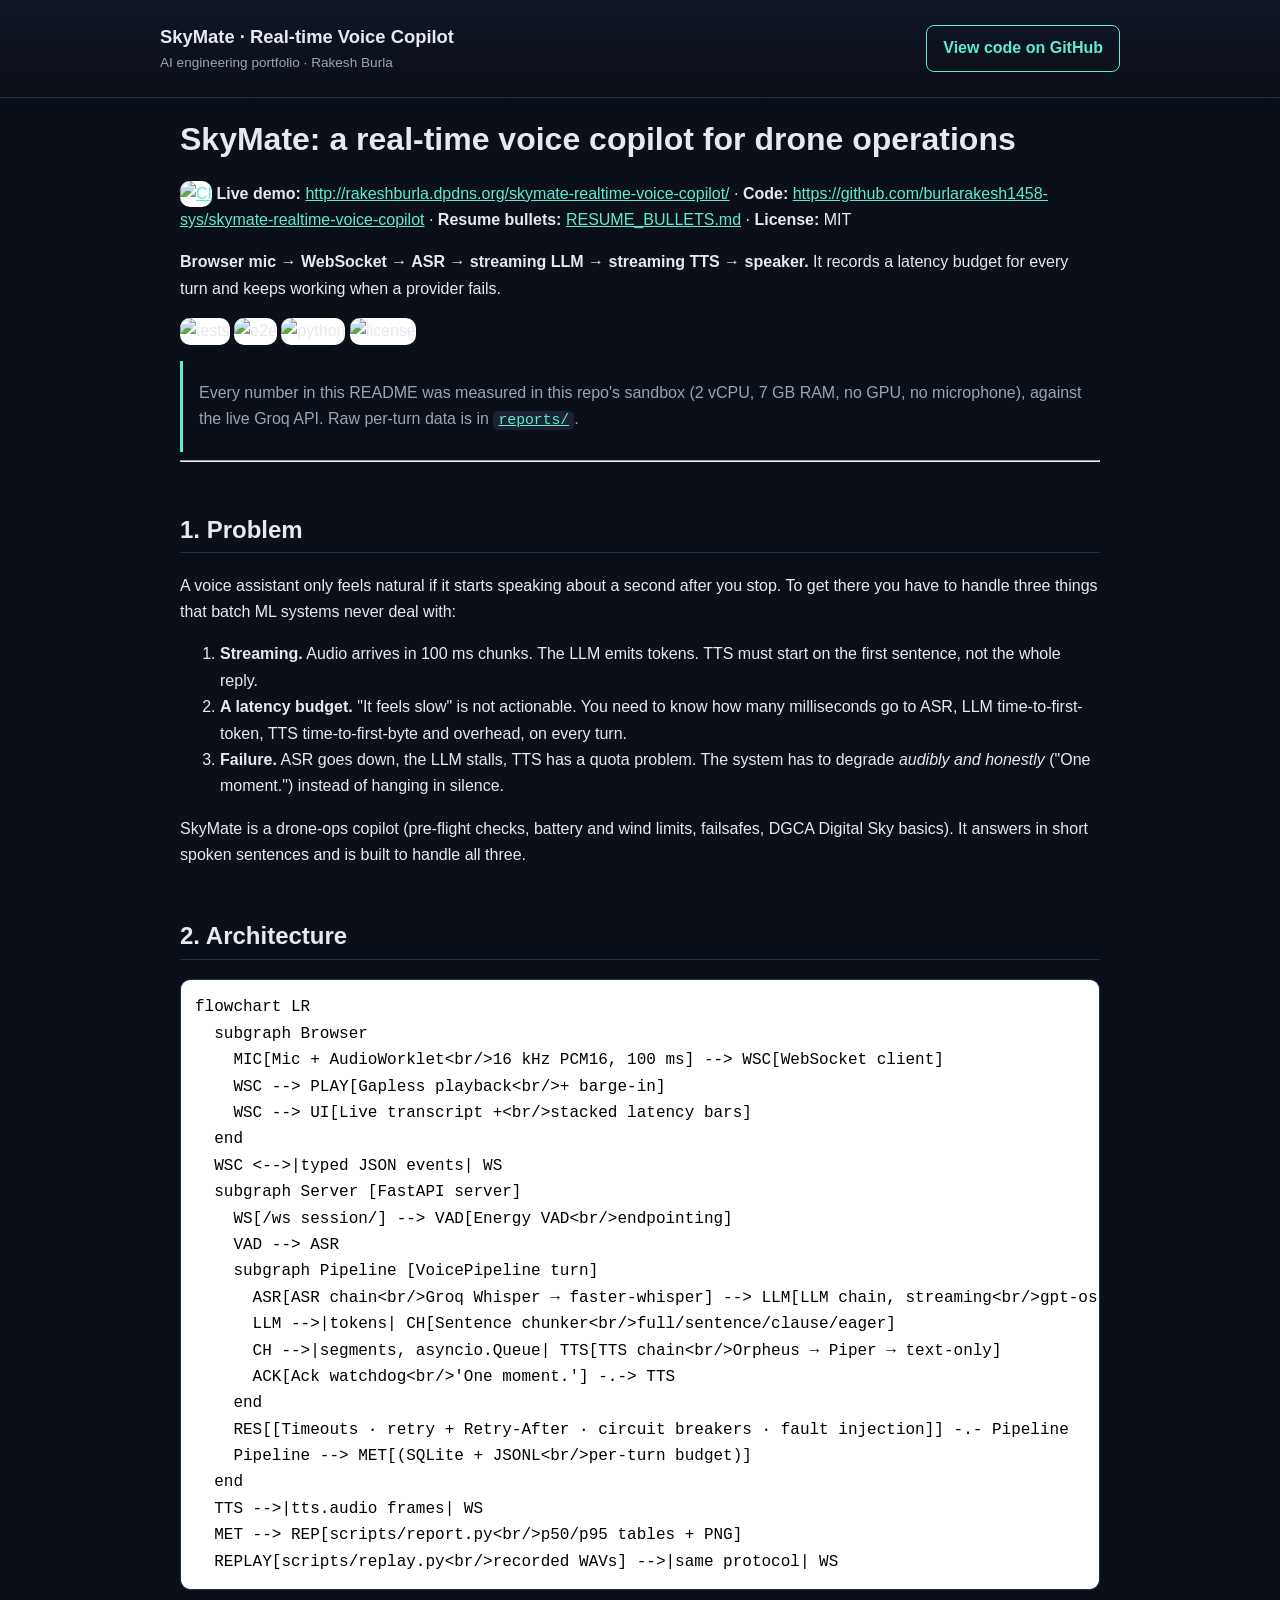
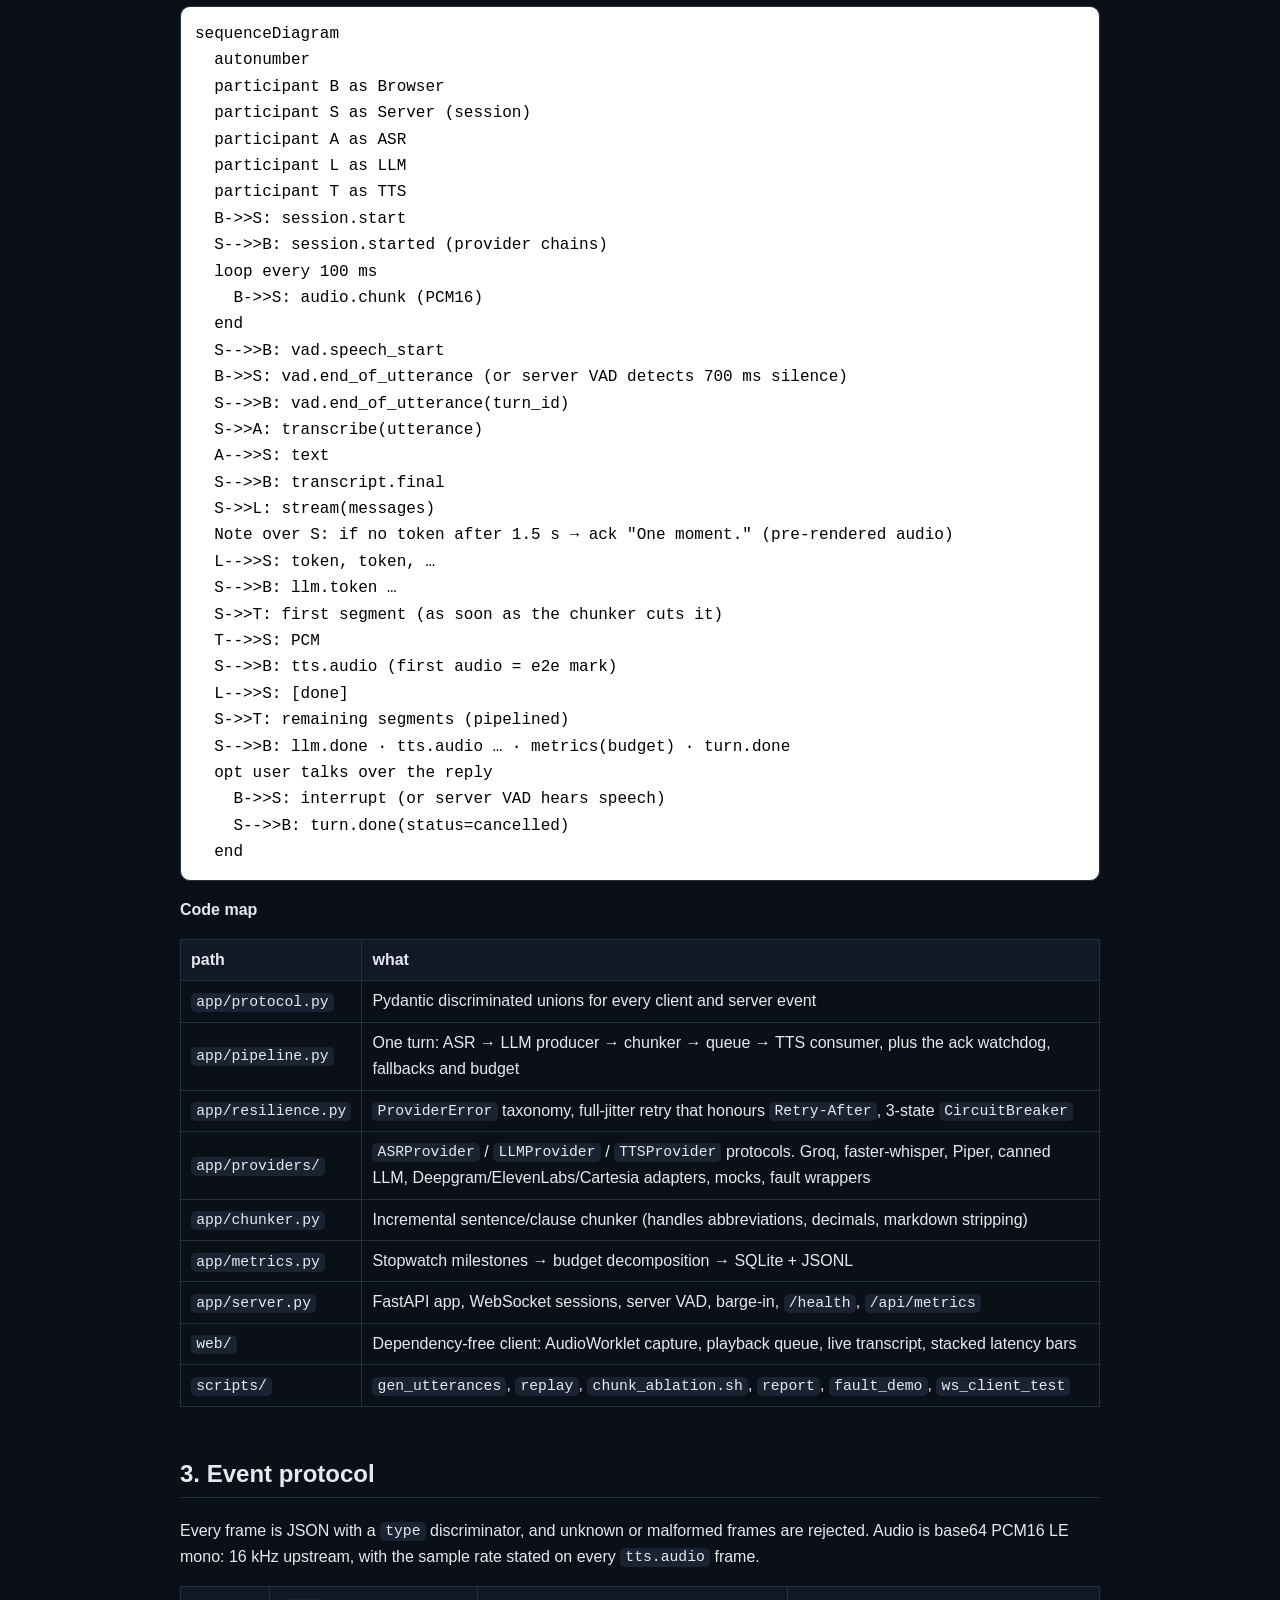
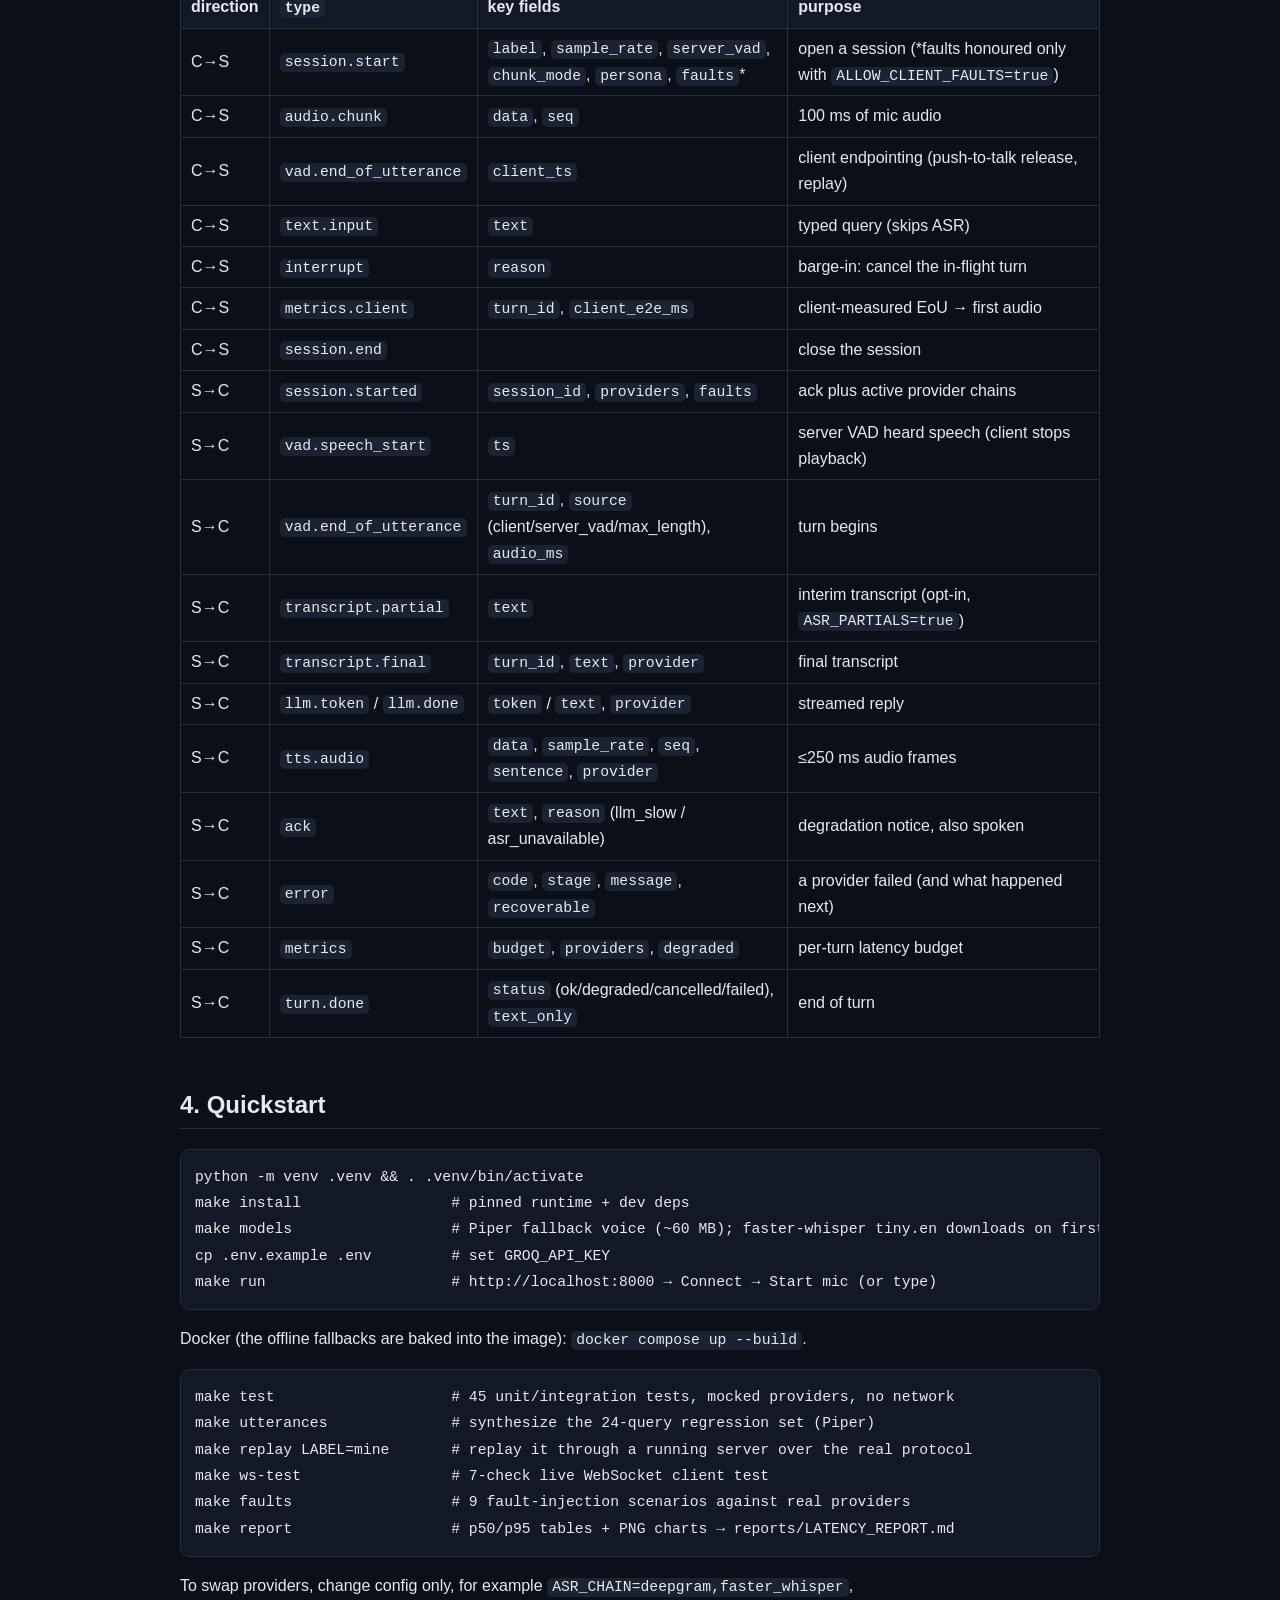
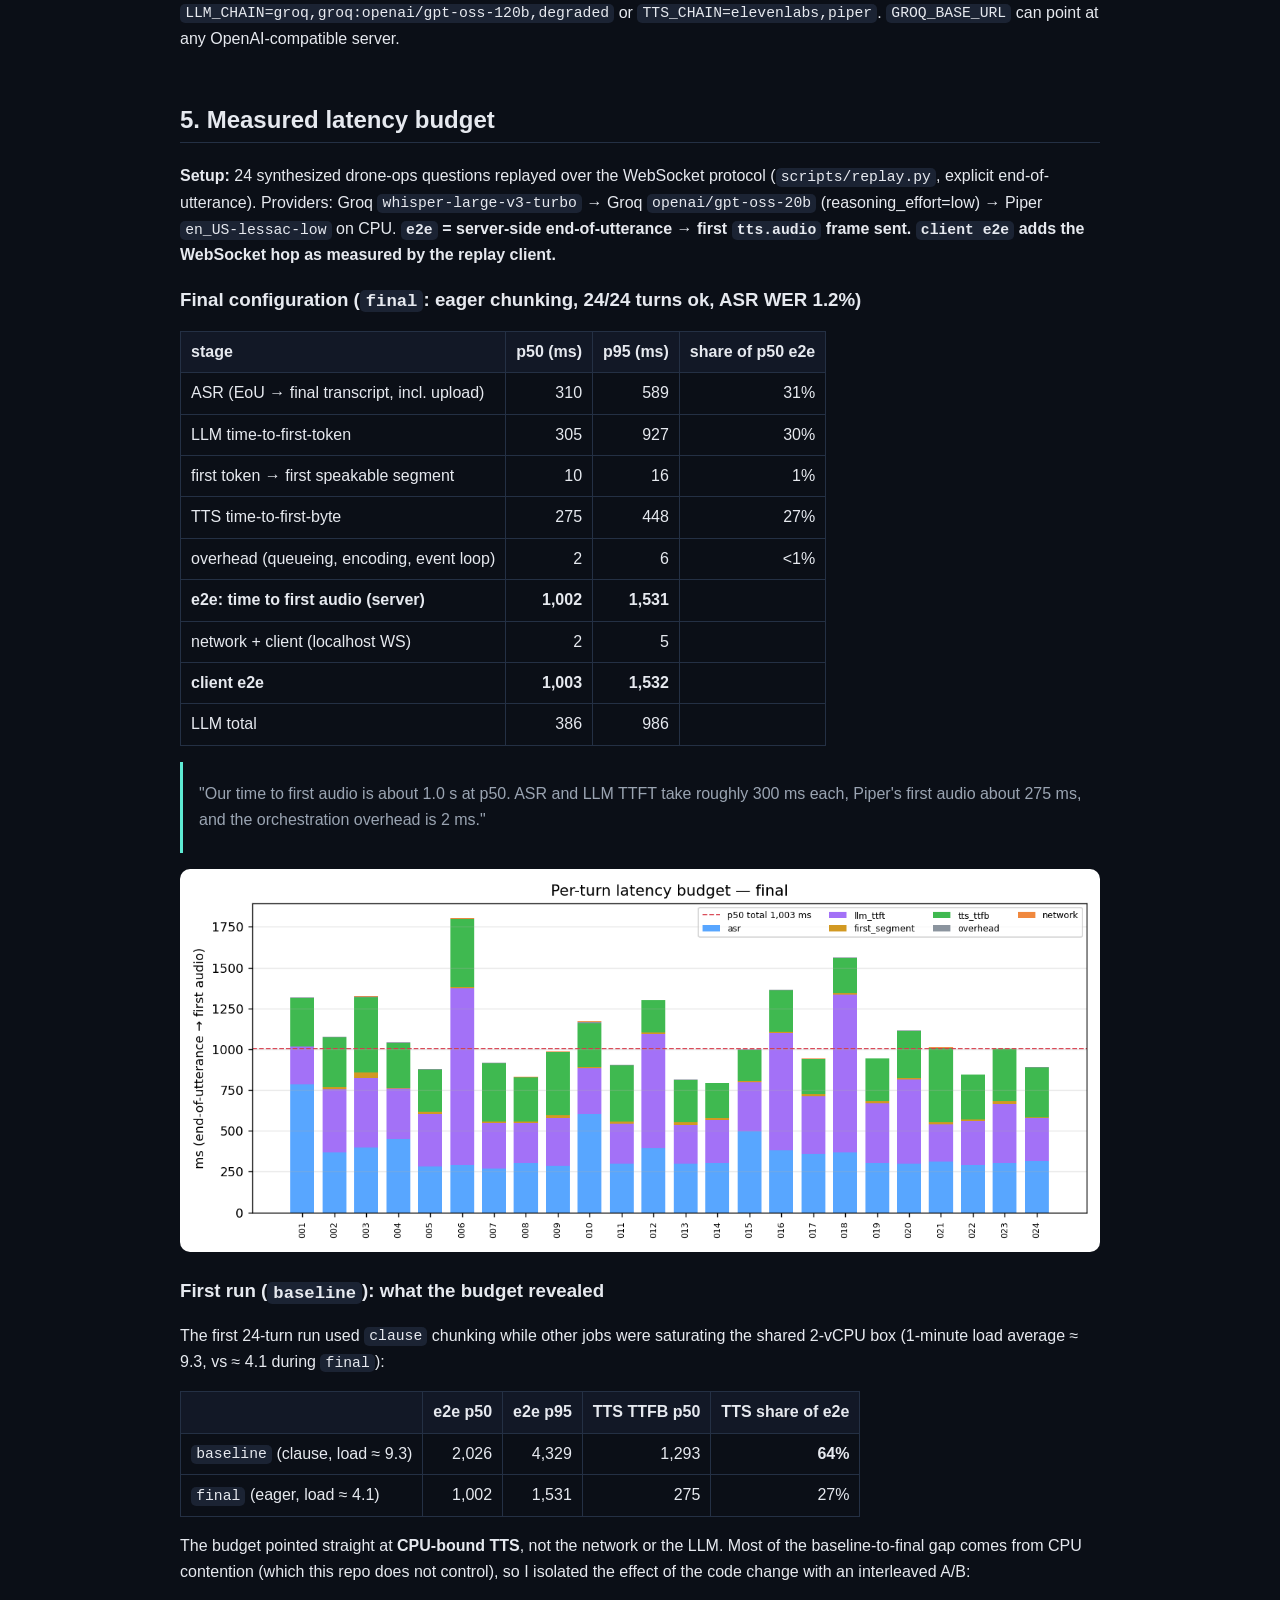
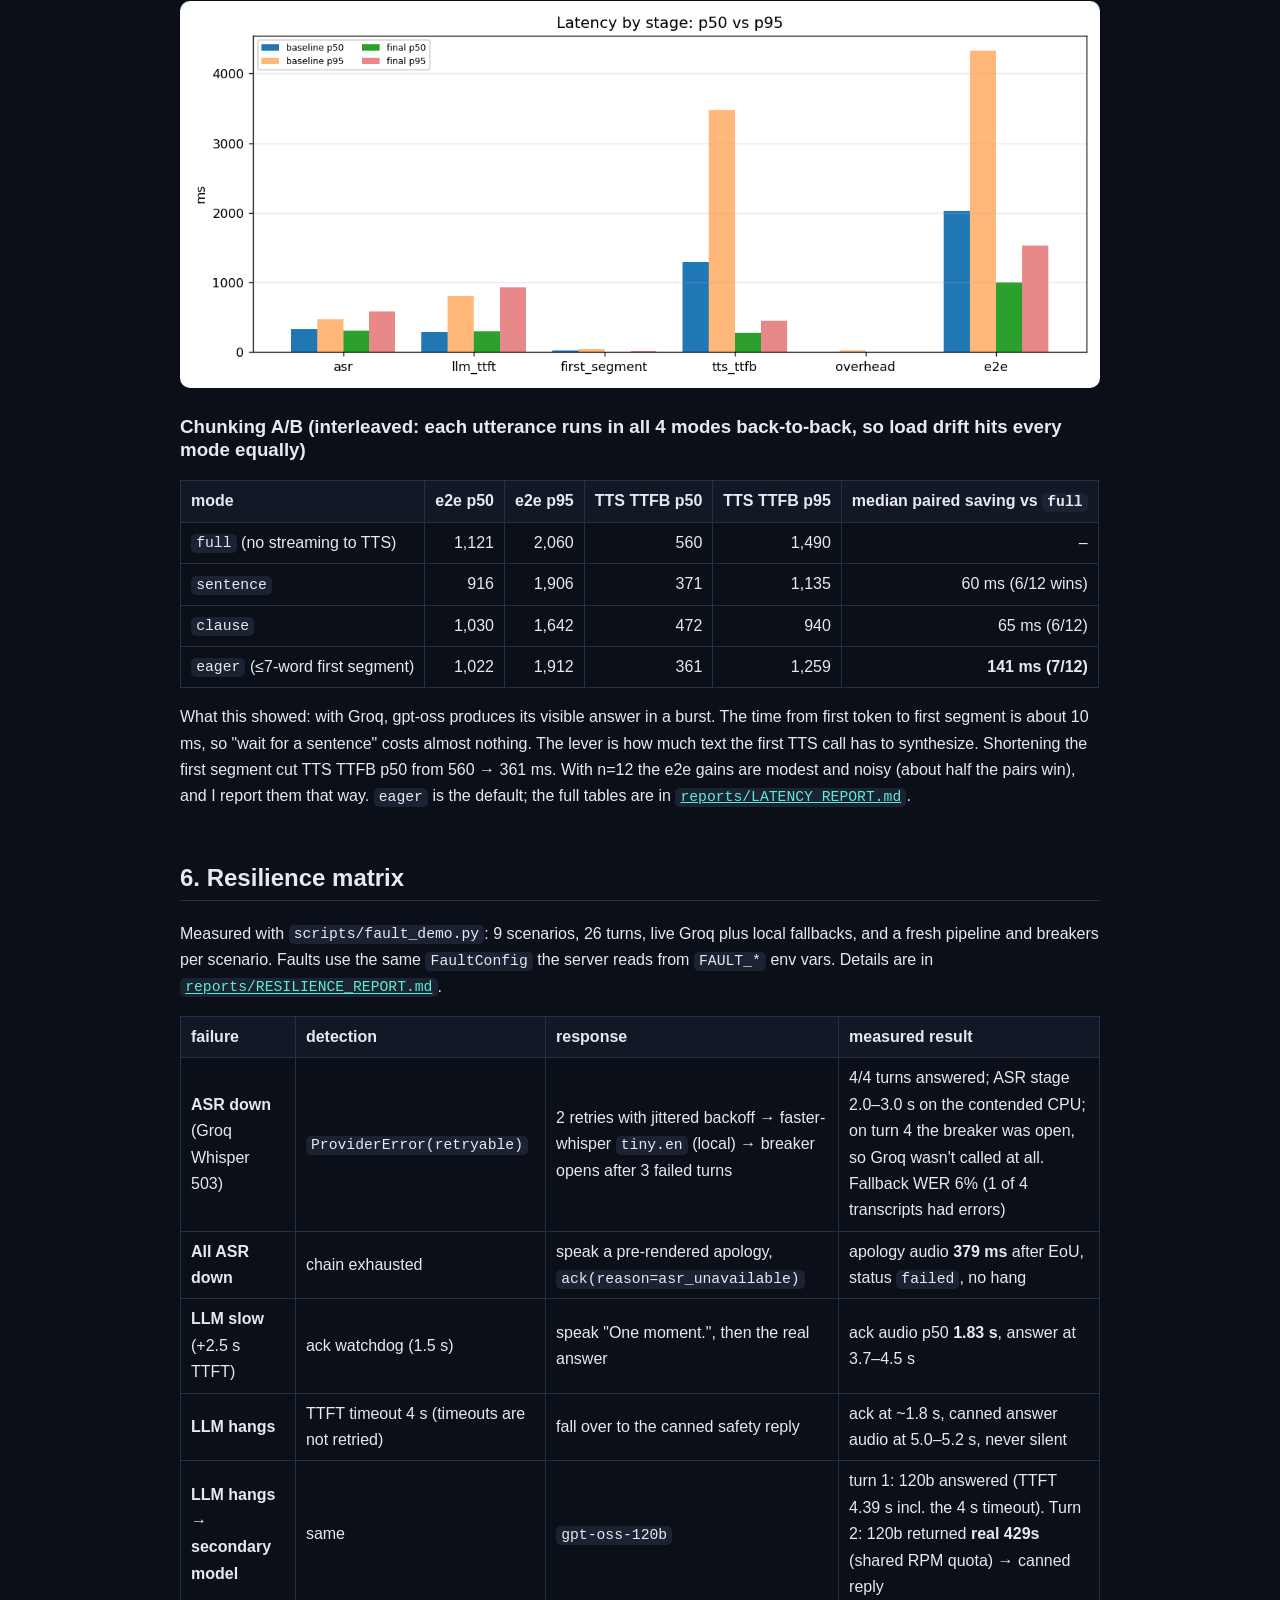
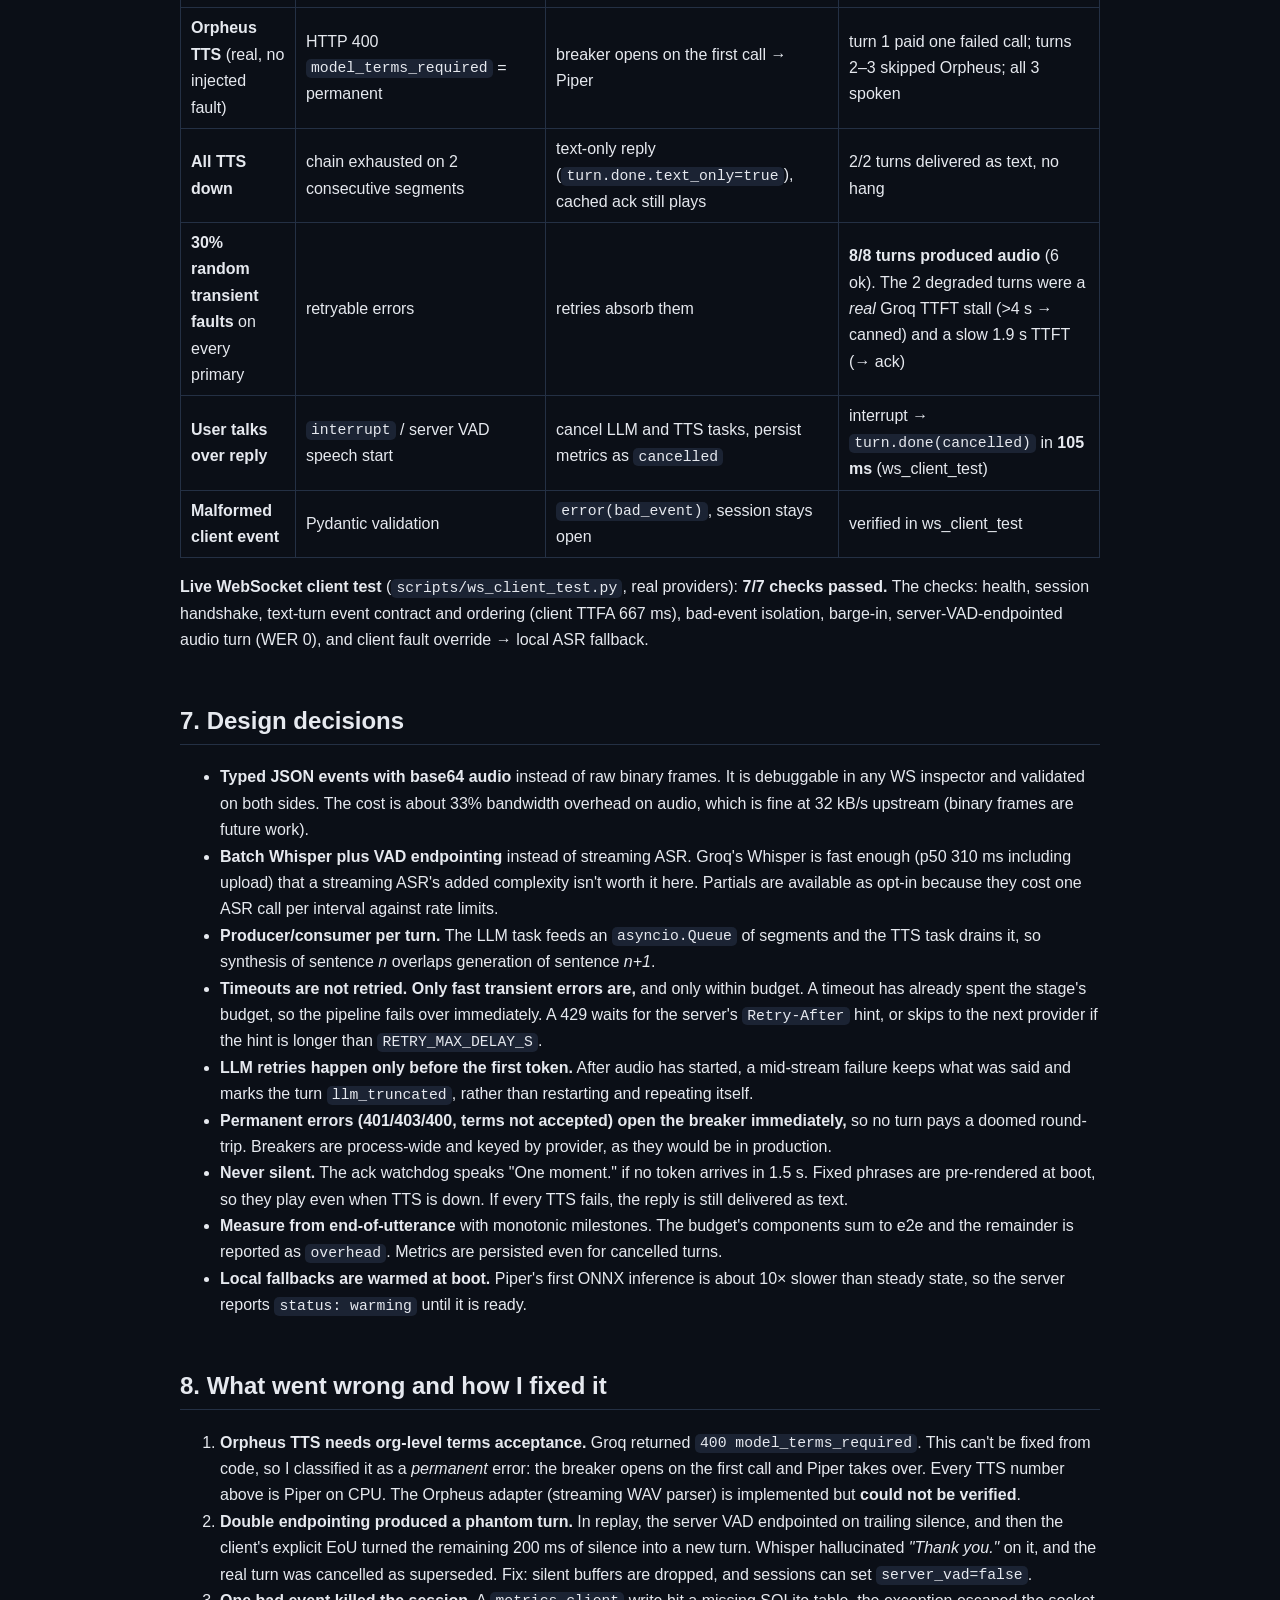
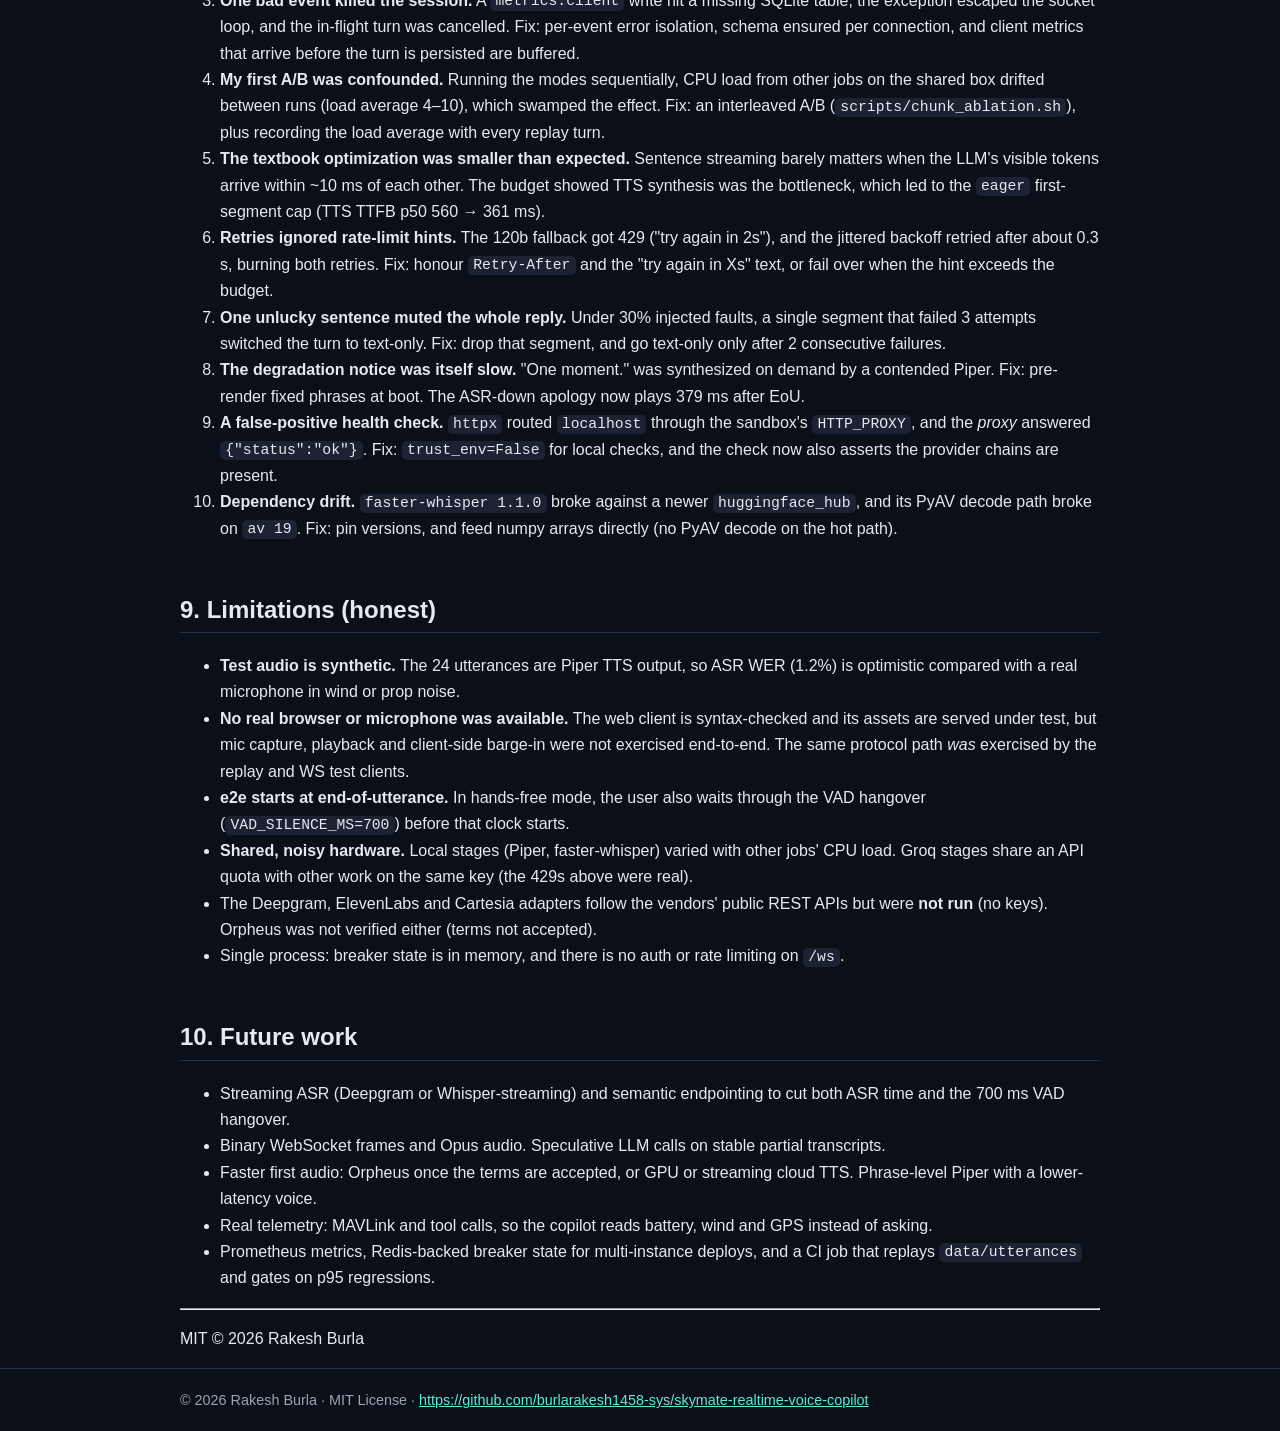
==== commit d296304c: "CI: ruff, mocked-provider tests and docker build; README links to live demo, code and resume bullets" ====
--- a/index.html
+++ b/index.html
@@ -23,6 +23,18 @@
 <div><a class="btn" href="https://github.com/burlarakesh1458-sys/skymate-realtime-voice-copilot">View code on GitHub</a></div></div></header>
 <main class="wrap"><h1 id="skymate-a-real-time-voice-copilot-for-drone-operations">SkyMate:
 a real-time voice copilot for drone operations</h1>
+<!-- links -->
+
+<p><a
+href="https://github.com/burlarakesh1458-sys/skymate-realtime-voice-copilot/actions/workflows/ci.yml"><img
+src="https://github.com/burlarakesh1458-sys/skymate-realtime-voice-copilot/actions/workflows/ci.yml/badge.svg"
+alt="CI" /></a> <strong>Live demo:</strong> <a
+href="http://rakeshburla.dpdns.org/skymate-realtime-voice-copilot/">http://rakeshburla.dpdns.org/skymate-realtime-voice-copilot/</a>
+· <strong>Code:</strong> <a
+href="https://github.com/burlarakesh1458-sys/skymate-realtime-voice-copilot">https://github.com/burlarakesh1458-sys/skymate-realtime-voice-copilot</a>
+· <strong>Resume bullets:</strong> <a
+href="https://github.com/burlarakesh1458-sys/skymate-realtime-voice-copilot/blob/main/RESUME_BULLETS.md">RESUME_BULLETS.md</a> ·
+<strong>License:</strong> MIT</p>
 <p><strong>Browser mic → WebSocket → ASR → streaming LLM → streaming TTS
 → speaker.</strong> It records a latency budget for every turn and keeps
 working when a provider fails.</p>
